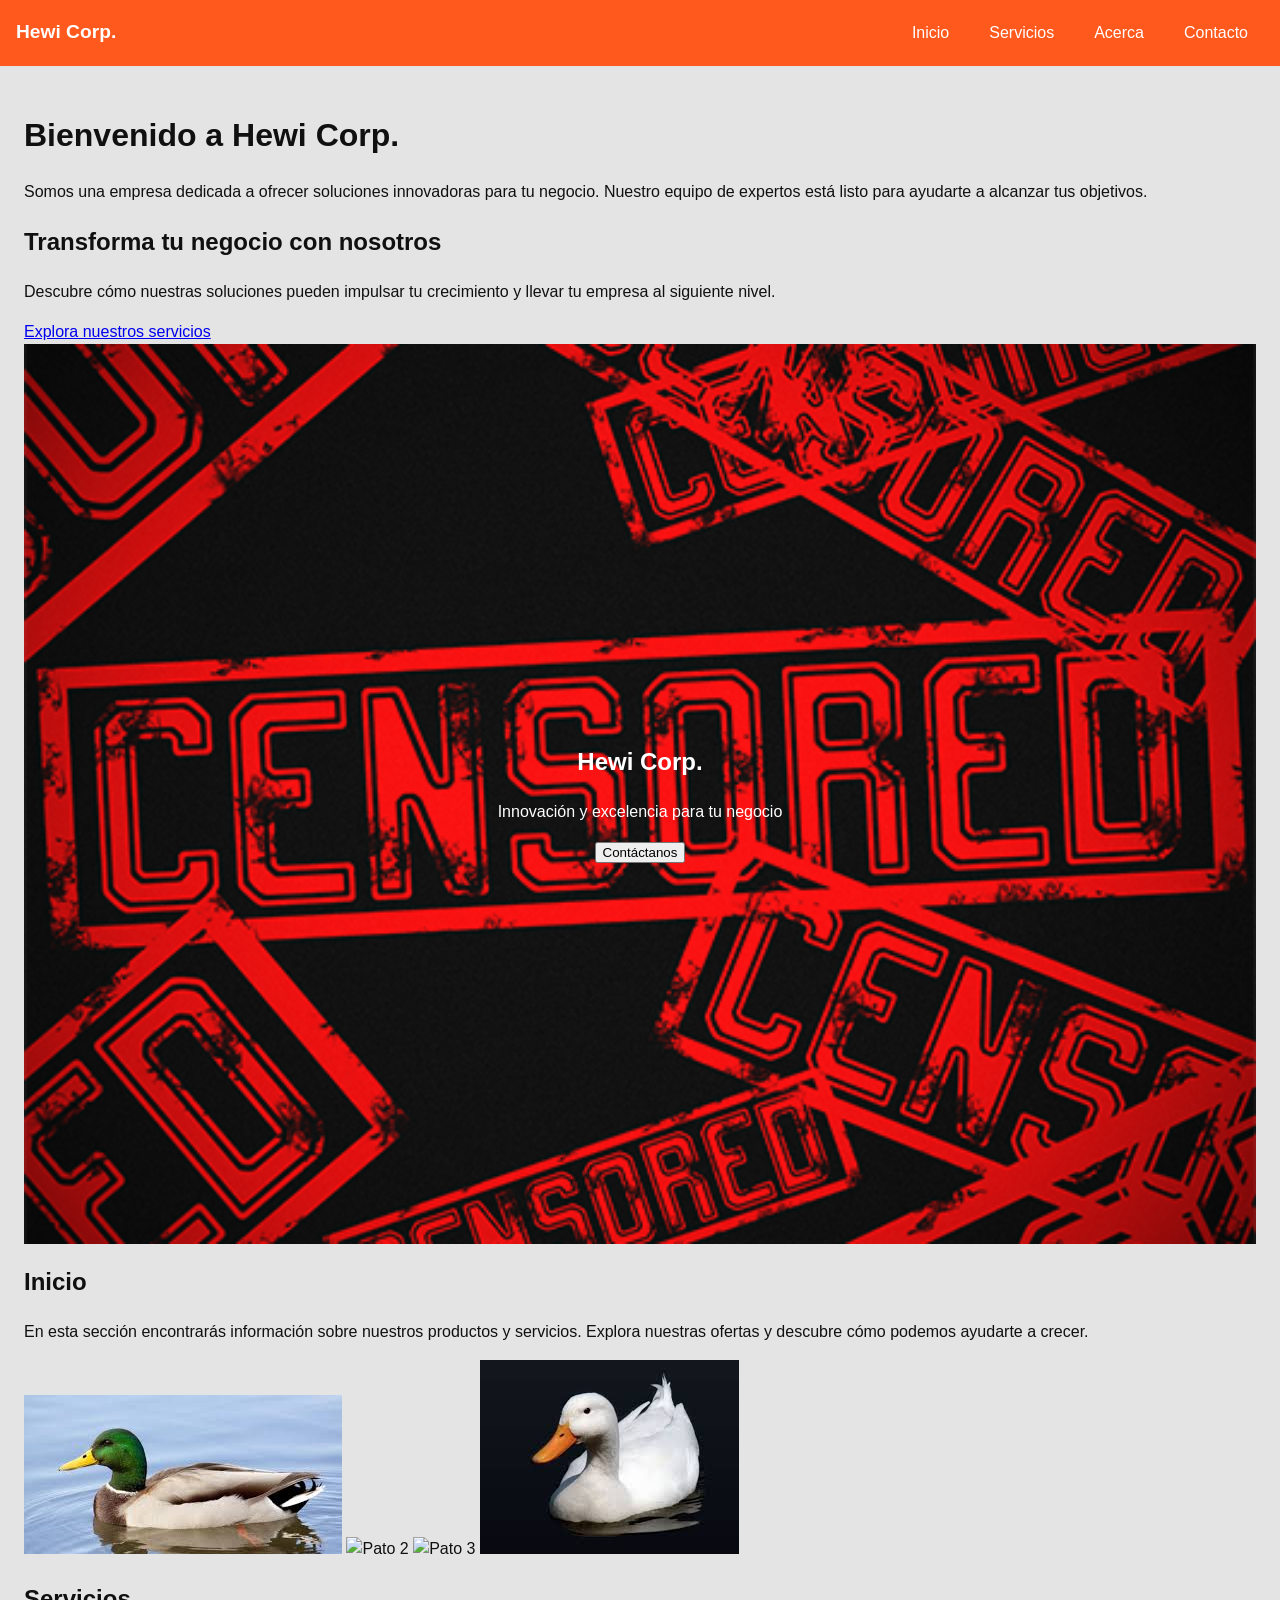
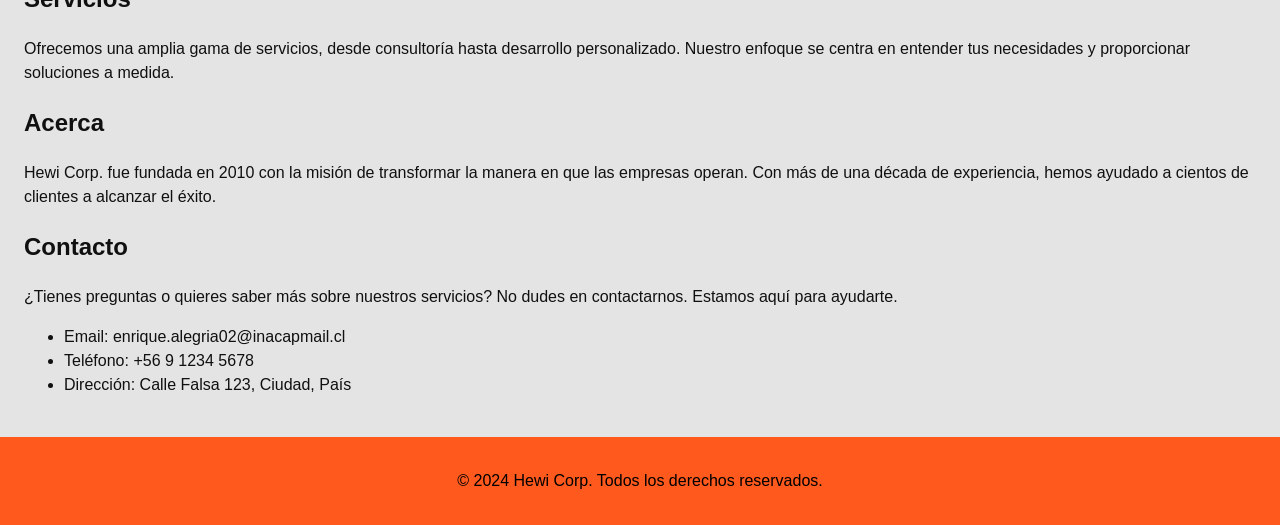
==== index.html @ ab05885b "patos" ====
<!DOCTYPE html>
<html lan = "es">
    <head>
        <meta charset="UTF8">
        <meta name="viewport" content="width=device-width, initial-scale=1.0">
        <title>Landing Page</title>
        <link rel="stylesheet" href="style.css">
        <link rel="script" href="script.js">
    </head>
    <body>
            <header class="site-header">
                <div class = "brand">
                    <a href="#inicio"> Hewi Corp. </a> 
                </div>
                <button class="nav-toggle" aria-label="Abrir menú" aria-expanded="false" aria-controls="main-nav">
                    <span></span>
                    <span></span>
                    <span></span>
                </button>
                <nav class = "main-nav" id = "main-nav">
                    <ul>
                        <li><a href="#inicio"> Inicio </a></li>
                        <li><a href="#servicios"> Servicios </a></li>
                        <li><a href="#acerca"> Acerca </a></li>
                        <li><a href="#contacto"> Contacto </a></li>
                    </ul>
                </nav>
            </header>

            <main>
                <h1>Bienvenido a Hewi Corp.</h1>
                <p>Somos una empresa dedicada a ofrecer soluciones innovadoras para tu negocio. Nuestro equipo de expertos está listo para ayudarte a alcanzar tus objetivos.</p>

                <section id="hero">
                    <h2>Transforma tu negocio con nosotros</h2>
                    <p>Descubre cómo nuestras soluciones pueden impulsar tu crecimiento y llevar tu empresa al siguiente nivel.</p>
                    <a href="#servicios" class="btn">Explora nuestros servicios</a>                </section>

            <div class = "hero-image" style="background-image: url('src/CENSOREDPortrait.webp');">
                <div class="hero-text" alt ="Imagen de fondo">
                    <h2>Hewi Corp.</h2>
                    <p>Innovación y excelencia para tu negocio</p>
                    <button class="btn">Contáctanos</button>
                </div>
            </div>


                <section id="inicio">
                    <h2>Inicio</h2>
                    <p>En esta sección encontrarás información sobre nuestros productos y servicios. Explora nuestras ofertas y descubre cómo podemos ayudarte a crecer.</p>
                </section>

            <div class ="Galeria">
                <img src="src/Galeria/Pato1.jfif" alt="Pato 1">
                <img src="src/Galeria/Pato2.jfif" alt="Pato 2">
                <img src="src/Galeria/Pato3.jfif" alt="Pato 3">
                <img src="src/Galeria/Patocarlo.jfif" alt="Pato 4">
            </div>

                <section id="servicios">
                    <h2>Servicios</h2>
                    <p>Ofrecemos una amplia gama de servicios, desde consultoría hasta desarrollo personalizado. Nuestro enfoque se centra en entender tus necesidades y proporcionar soluciones a medida.</p>
                </section>

                <section id="acerca">
                    <h2>Acerca</h2>
                    <p>Hewi Corp. fue fundada en 2010 con la misión de transformar la manera en que las empresas operan. Con más de una década de experiencia, hemos ayudado a cientos de clientes a alcanzar el éxito.</p>
                </section>

                <section id="contacto">
                    <h2>Contacto</h2>
                    <p>¿Tienes preguntas o quieres saber más sobre nuestros servicios? No dudes en contactarnos. Estamos aquí para ayudarte.</p>
                    <ul>
                        <li>Email: enrique.alegria02@inacapmail.cl
                        </li>
                        <li>Teléfono: +56 9 1234 5678</li>
                        <li>Dirección: Calle Falsa 123, Ciudad, País</li>   
                    </ul>
                </section>
            </main>

            <footer>
                <p>&copy; 2024 Hewi Corp. Todos los derechos reservados.</p>
            </footer>

            <script>
                const navToggle = document.querySelector('.nav-toggle');
                const mainNav = document.getElementById('main-nav');

                navToggle.addEventListener('click', () => {
                    const isExpanded = navToggle.getAttribute('aria-expanded') === 'true';
                    navToggle.setAttribute('aria-expanded', !isExpanded);
                    mainNav.style.display = isExpanded ? 'none' : 'block';
                });
            </script>

        </body>

</html>
---- style.css ----
:root {
    font-family: Arial, Helvetica, sans-serif;
    color: #101010;
    background: #e4e4e4
}

body {
    margin: 0;
    line-height: 1.5;
}

.site-header {
    background: rgb(255, 89, 29);
    color: #333;
    padding: 0.8rem 1rem;
    display: flex;
    align-items: center;
    justify-content: space-between;
    flex-wrap: wrap;
    gap: 0.75rem;
}

.brand {
    font-size: 1.2rem;
    font-weight: 700;
}

.brand a {
    color: #ffffff;
    text-decoration: none;
}

.nav-toggle {
    display: inline-flex;
    flex-direction: column;
    justify-content: center;
    gap: 0.25rem;
    width: 2.5rem;
    height: 2.5rem;
    border: none;
    background: transparent;
    color: #333;
    cursor: pointer;
}

.nav-toggle span {
    display: block;
    width: 100%;
    height: 3px;
    background: #ffffff;
    border-radius: 999px;
}

.main-nav {
    width: 100%;
    display: none;
}

.main-nav.open {
    display: block;
}
.main-nav ul {
    list-style: none;
    padding: 0;
    margin: 0;
    display: flex;
    flex-direction: column;
    gap: 0.5rem;
}

.main-nav a {
    color: #ffffff;
    text-decoration: none;
    padding: 0.5rem 0.75rem;
    display: block;
    border-radius: 0.35rem;
}

.main-nav a:hover,
.main-nav a:focus {
    background: rgba(255, 255, 255, 0.15);
}

main {
    padding: 1.5rem
}

footer {
    background: rgb(255, 89, 29);
    color: #000000;
    text-align: center;
    padding: 1rem;
}

@media (min-width: 768px) {
    .site-header {
        flex-wrap: nowrap;
    }

    .nav-toggle {
        display: none;
    }

    .main-nav {
        display: block;
        width: auto;
    }

    .main-nav ul {
        flex-direction: row;
    }

    .main-nav a {
        padding: 0.5rem 1rem;
    }
}

.hero-image {
    background-image: linear-gradient(rgba(0, 0, 0, 0.5), rgba(0, 0, 0, 0.5)),

}

/* IMAGENES */
.hero-image {
  /* La ruta de tu imagen */
    background-image: linear-gradient(rgba(0, 0, 0, 0.5), rgba(0, 0, 0, 0.5)), url('ruta/tu-imagen.jpg');

    /* Altura completa */
    height: 100vh;

    /* Centrar y escalar la imagen */
    background-position: center;
    background-repeat: no-repeat;
    background-size: cover;
    position: relative;

    /* Flexbox para centrar el contenido */
    display: flex;
    justify-content: center;
    align-items: center;
    color: white;
    text-align: center;
}

.hero-text {
    color: #fff;
    text-align: center;
    padding: 2rem;
}



.galeria {
    display: grid;
    grid-template-columns: repeat(3, 1fr);
    gap: 15px;
    padding: 15px;
}

.galeria img {
    width: 100%
    height 200px;
    object-fit: cover;
    border-radius: 8px;
    transition: transform 0.3s ease;
}

.galeria img:hover {
    transform: scale(1.05);
}
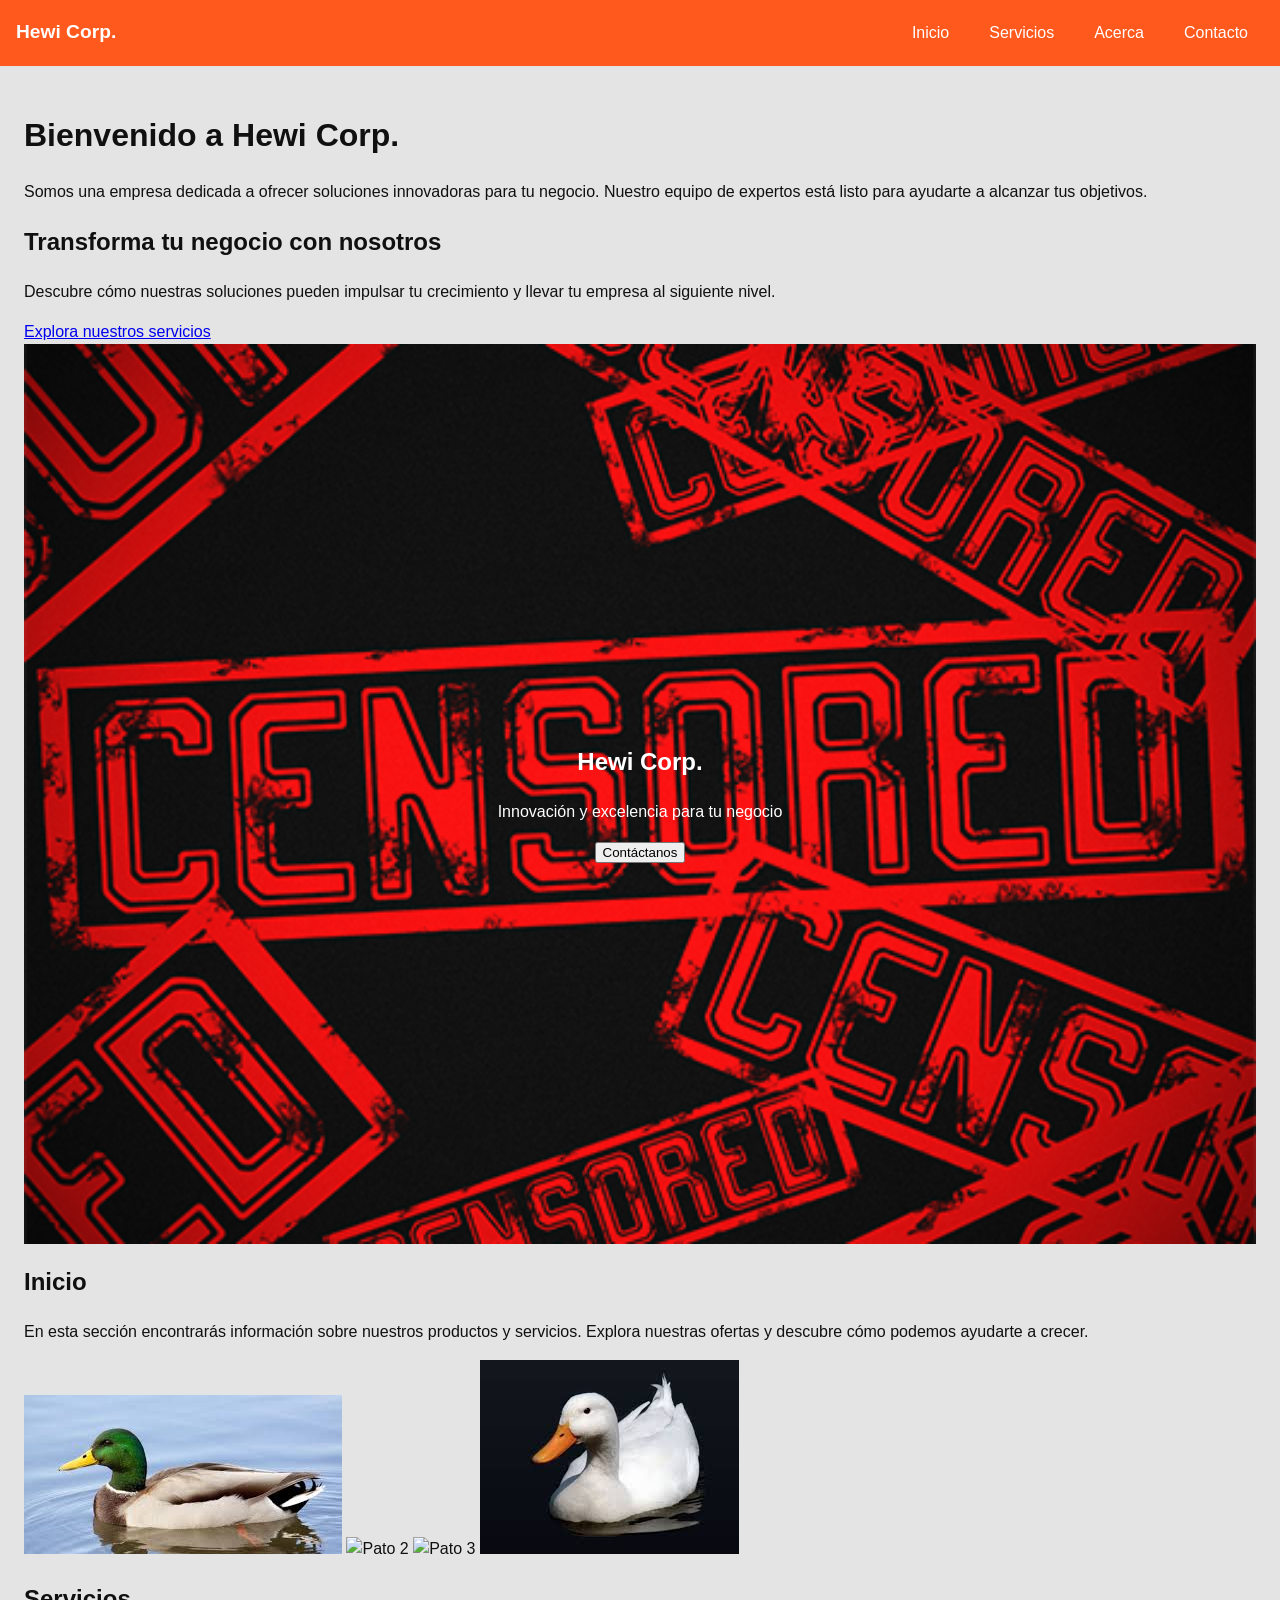
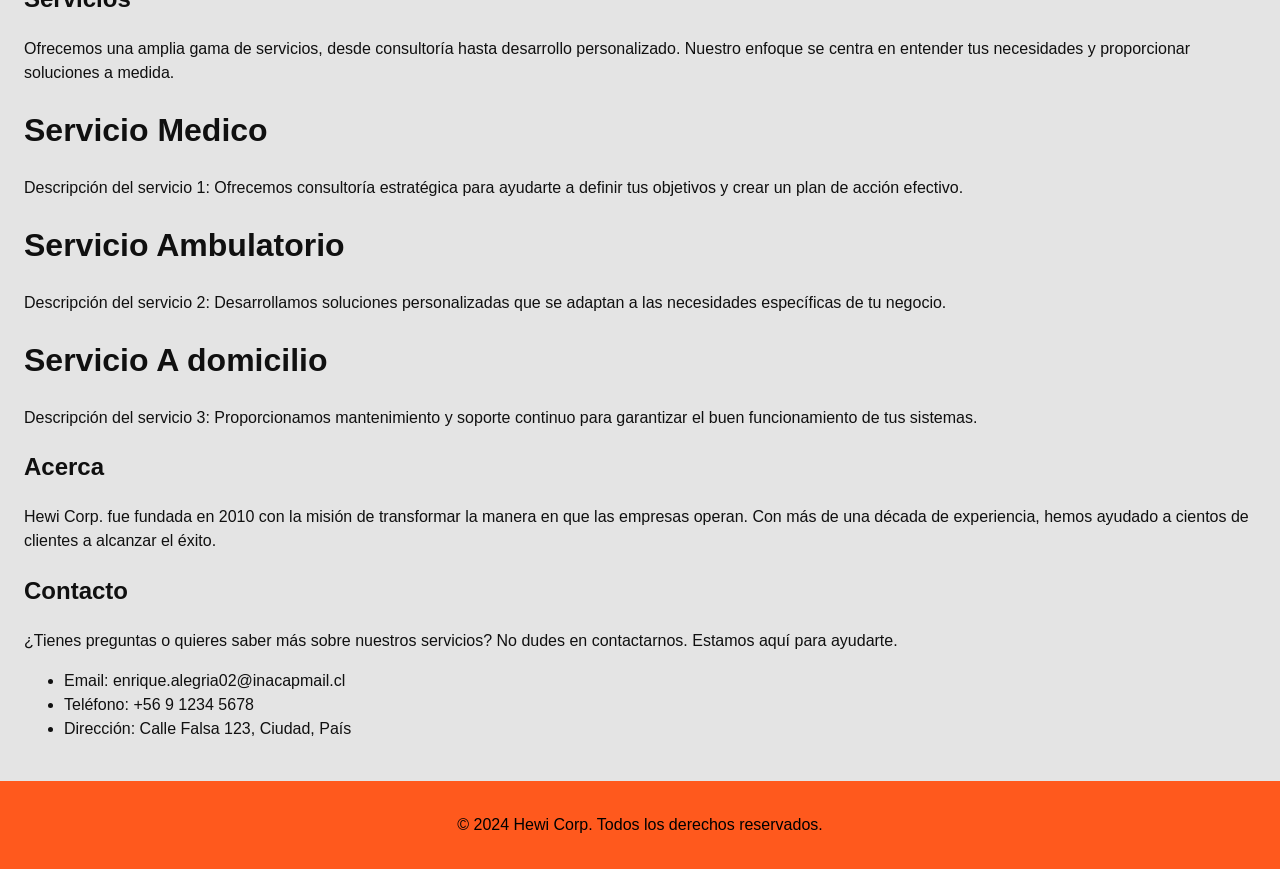
==== commit e04ad269: "update" ====
--- a/index.html
+++ b/index.html
@@ -62,6 +62,15 @@
                     <p>Ofrecemos una amplia gama de servicios, desde consultoría hasta desarrollo personalizado. Nuestro enfoque se centra en entender tus necesidades y proporcionar soluciones a medida.</p>
                 </section>
 
+                <div class = "container">
+                    <h1>Servicio Medico</h1>
+                    <p>Descripción del servicio 1: Ofrecemos consultoría estratégica para ayudarte a definir tus objetivos y crear un plan de acción efectivo.</p>
+                    <h1>Servicio Ambulatorio</h1>
+                    <p>Descripción del servicio 2: Desarrollamos soluciones personalizadas que se adaptan a las necesidades específicas de tu negocio.</p>
+                    <h1>Servicio A domicilio</h1>
+                    <p>Descripción del servicio 3: Proporcionamos mantenimiento y soporte continuo para garantizar el buen funcionamiento de tus sistemas.</p> 
+                </div>
+
                 <section id="acerca">
                     <h2>Acerca</h2>
                     <p>Hewi Corp. fue fundada en 2010 con la misión de transformar la manera en que las empresas operan. Con más de una década de experiencia, hemos ayudado a cientos de clientes a alcanzar el éxito.</p>
--- a/style.css
+++ b/style.css
@@ -7,6 +7,22 @@
 body {
     margin: 0;
     line-height: 1.5;
+}
+
+.grid-container {
+    display: grid;
+    grid-template-columns: auto auto auto;
+    background: #333;
+    padding: 10px;
+}
+
+.container div {
+    background-color: darkslategrey;
+    border: 1px solid black;
+    padding: 10px;
+    align-items: center;
+    justify-content: center;
+    flex-wrap: wrap;
 }
 
 .site-header {
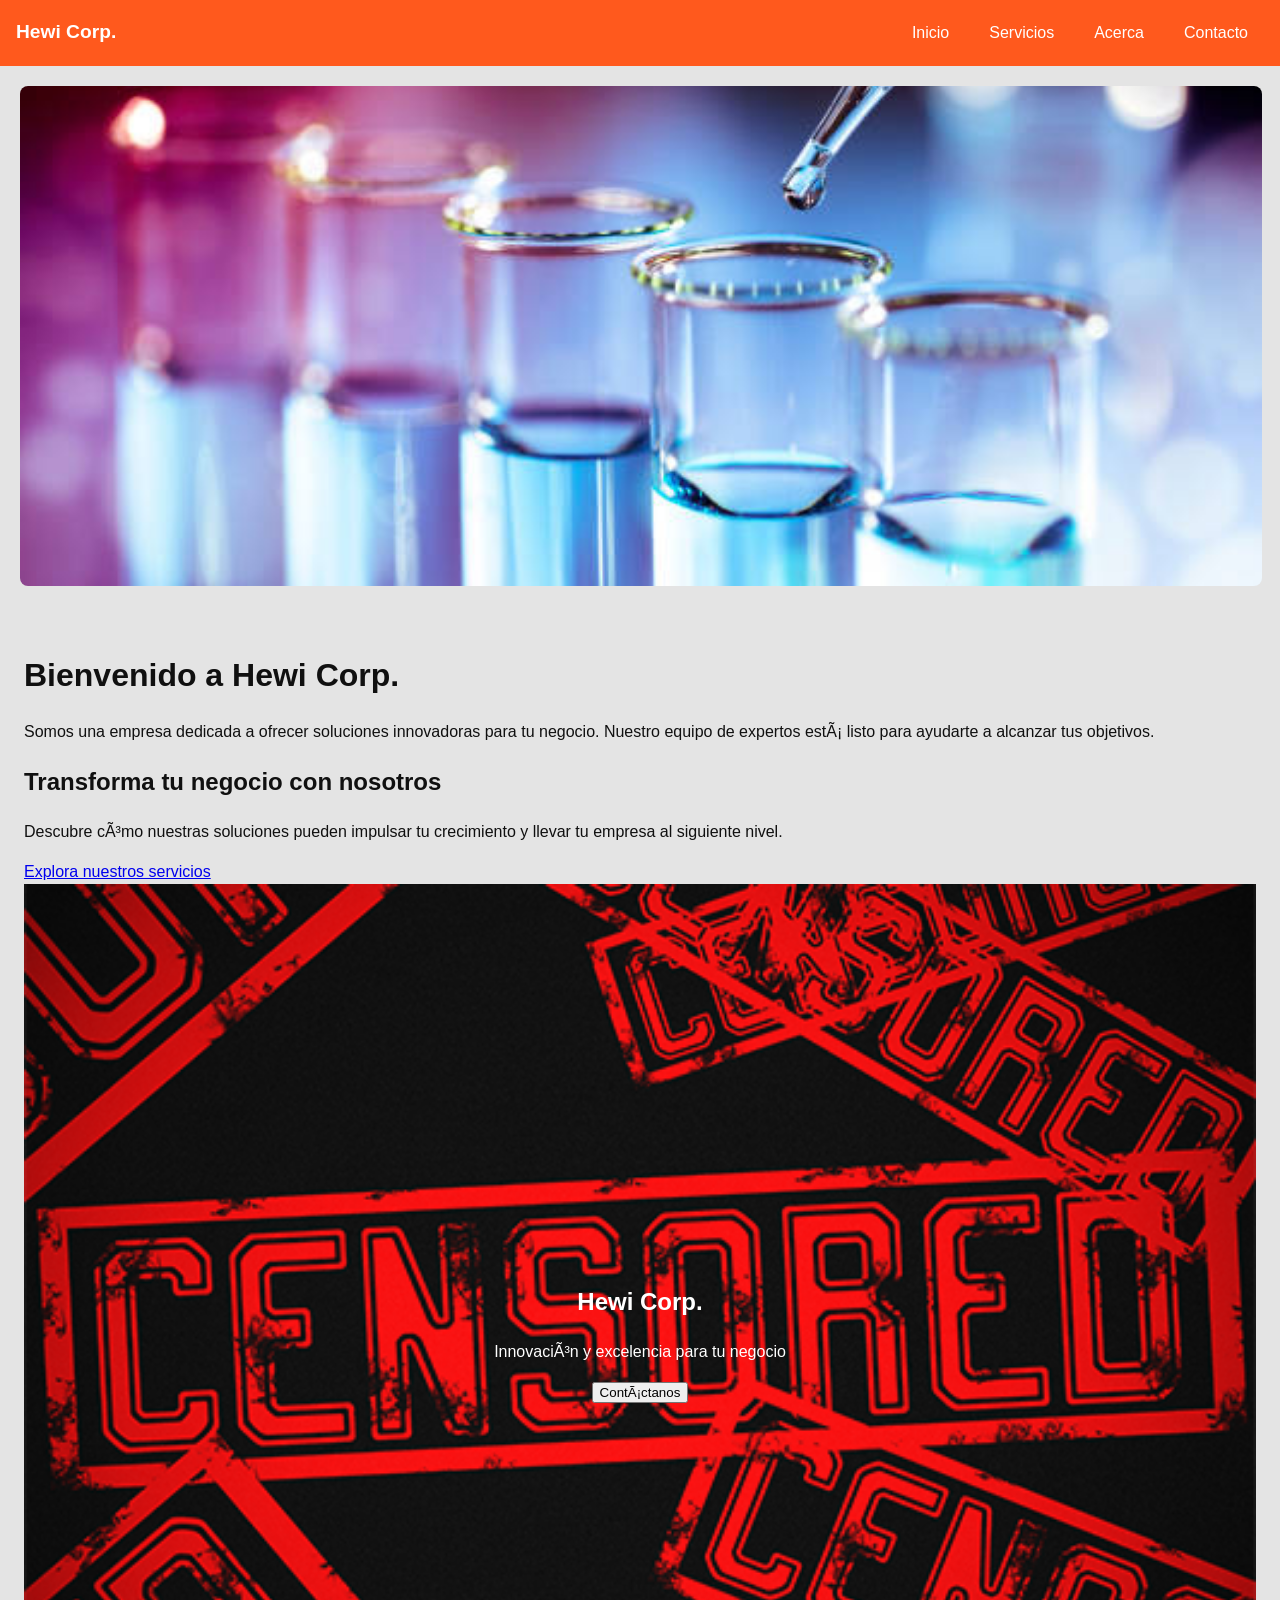
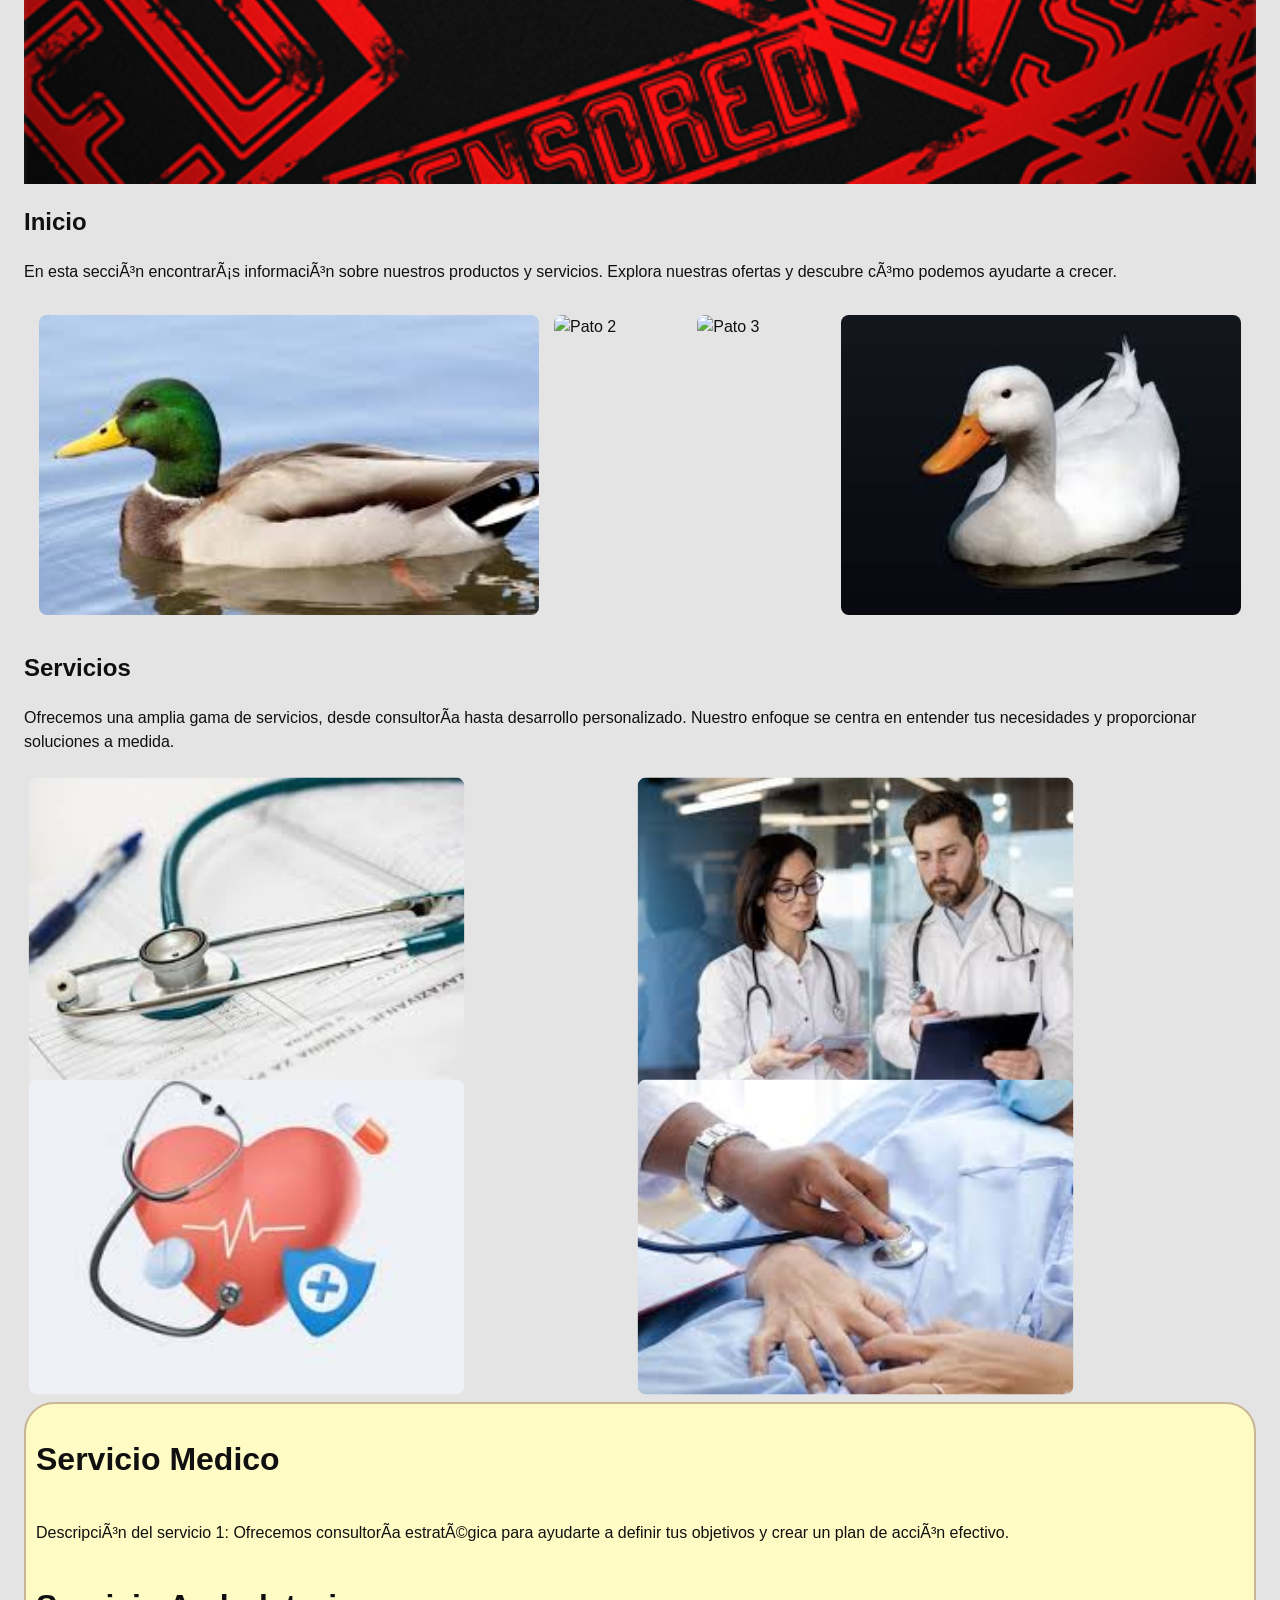
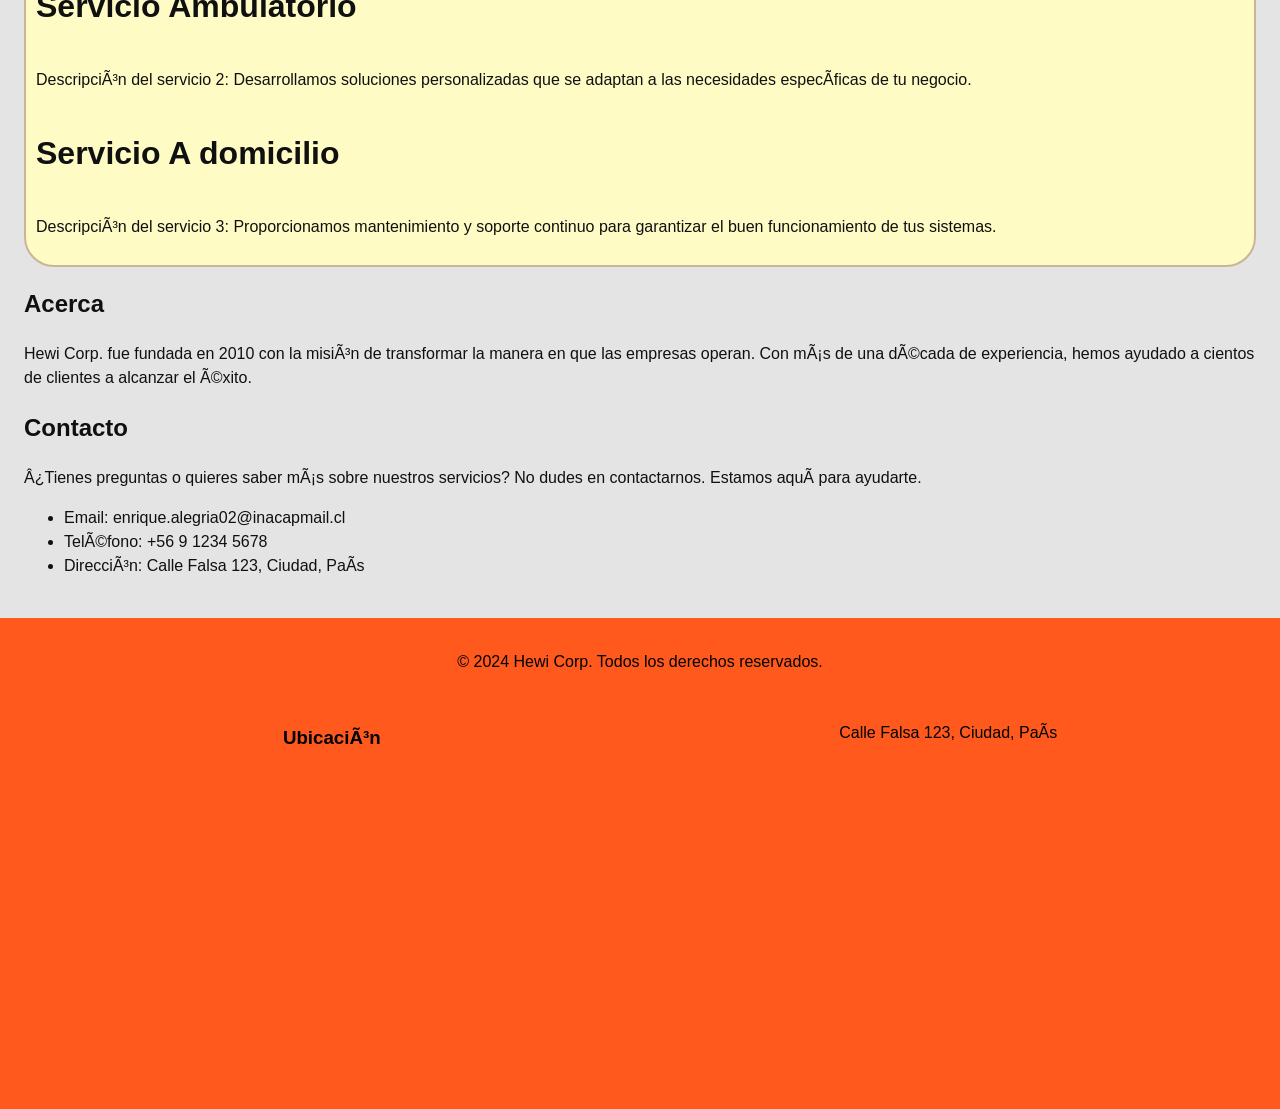
==== commit 351586b3: "aestethicc" ====
--- a/index.html
+++ b/index.html
@@ -1,11 +1,11 @@
 <!DOCTYPE html>
-<html lan = "es">
+<html lang = "es">
     <head>
-        <meta charset="UTF8">
+        <meta charset="UT-8">
         <meta name="viewport" content="width=device-width, initial-scale=1.0">
         <title>Landing Page</title>
         <link rel="stylesheet" href="style.css">
-        <link rel="script" href="script.js">
+        
     </head>
     <body>
             <header class="site-header">
@@ -26,6 +26,10 @@
                     </ul>
                 </nav>
             </header>
+
+            <div class="banner">
+                <img src="src/Lab-assets/istockphoto-1397013091-612x612.jpg" alt="laboratorio">
+            </div>
 
             <main>
                 <h1>Bienvenido a Hewi Corp.</h1>
@@ -50,7 +54,7 @@
                     <p>En esta sección encontrarás información sobre nuestros productos y servicios. Explora nuestras ofertas y descubre cómo podemos ayudarte a crecer.</p>
                 </section>
 
-            <div class ="Galeria">
+            <div class ="galeria">
                 <img src="src/Galeria/Pato1.jfif" alt="Pato 1">
                 <img src="src/Galeria/Pato2.jfif" alt="Pato 2">
                 <img src="src/Galeria/Pato3.jfif" alt="Pato 3">
@@ -62,9 +66,17 @@
                     <p>Ofrecemos una amplia gama de servicios, desde consultoría hasta desarrollo personalizado. Nuestro enfoque se centra en entender tus necesidades y proporcionar soluciones a medida.</p>
                 </section>
 
-                <div class = "container">
+            <div class ="galeria-grid">
+                <img src="src/Medicina-assets/descarga (1).jfif" alt="Servicio 1">
+                <img src="src/Medicina-assets/descarga (2).jfif" alt="Servicio 2">
+                <img src="src/Medicina-assets/descarga (3).jfif" alt="Servicio 3">
+                <img src="src/Medicina-assets/descarga.jfif" alt="Servicio 4">
+            </div>
+
+                <div class = "grid-container">
                     <h1>Servicio Medico</h1>
                     <p>Descripción del servicio 1: Ofrecemos consultoría estratégica para ayudarte a definir tus objetivos y crear un plan de acción efectivo.</p>
+                    
                     <h1>Servicio Ambulatorio</h1>
                     <p>Descripción del servicio 2: Desarrollamos soluciones personalizadas que se adaptan a las necesidades específicas de tu negocio.</p>
                     <h1>Servicio A domicilio</h1>
@@ -90,6 +102,11 @@
 
             <footer>
                 <p>&copy; 2024 Hewi Corp. Todos los derechos reservados.</p>
+                <div class="location" >
+                    <h3>Ubicación</h3>
+                    <p>Calle Falsa 123, Ciudad, País</p>
+                </div>
+                <iframe src="https://www.google.com/maps/embed?pb=!1m18!1m12!1m3!1d805.1742582379635!2d-70.51684487271912!3d-33.44761211233083!2m3!1f0!2f0!3f0!3m2!1i1024!2i768!4f13.1!3m3!1m2!1s0x9662cde7a14d679d%3A0xbda2d39fa4c39c5f!2sCarpay%2C%20La%20Reina%2C%20Regi%C3%B3n%20Metropolitana!5e1!3m2!1sen!2scl!4v1777428447497!5m2!1sen!2scl" width="400" height="300" style="border:0;" allowfullscreen="" loading="lazy" referrerpolicy="no-referrer-when-downgrade"></iframe>
             </footer>
 
             <script>
--- a/style.css
+++ b/style.css
@@ -11,14 +11,17 @@
 
 .grid-container {
     display: grid;
-    grid-template-columns: auto auto auto;
-    background: #333;
+    grid-template-columns: repeat(1, 1fr);
+    background-color: #fffbc5;
     padding: 10px;
-}
-
+    border-radius: 30px;
+    border: 15px solid #c8b696;
+    border-width: 2px;
+}
+/* Esta cosa es para el banner */
 .container div {
+    margin: 0;
     background-color: darkslategrey;
-    border: 1px solid black;
     padding: 10px;
     align-items: center;
     justify-content: center;
@@ -131,12 +134,11 @@
     }
 }
 
-.hero-image {
-    background-image: linear-gradient(rgba(0, 0, 0, 0.5), rgba(0, 0, 0, 0.5)),
-
-}
-
 /* IMAGENES */
+img {
+    width: 100%;
+}
+
 .hero-image {
   /* La ruta de tu imagen */
     background-image: linear-gradient(rgba(0, 0, 0, 0.5), rgba(0, 0, 0, 0.5)), url('ruta/tu-imagen.jpg');
@@ -167,20 +169,83 @@
 
 
 .galeria {
-    display: grid;
+    display: flex;
     grid-template-columns: repeat(3, 1fr);
     gap: 15px;
     padding: 15px;
 }
 
 .galeria img {
-    width: 100%
-    height 200px;
-    object-fit: cover;
-    border-radius: 8px;
-    transition: transform 0.3s ease;
+    width: 500px;
+    height: 300px;
+    object-fit: cover;
+    border-radius: 8px;
+    transition: transform 0.3s ease;
+    object-fit: cover;
 }
 
 .galeria img:hover {
     transform: scale(1.05);
+}
+
+.galeria-grid {
+    display: grid;
+    grid-template-columns: auto auto;
+    grid-template-rows: repeat(0.5, 1fr);
+    gap: 15px;
+    padding: 15px;
+    row-gap: 2px;
+    align-content: center;
+}
+
+.galeria-grid img {
+    width: 415px;
+    height: 300px;
+    object-fit: cover;
+    border-radius: 8px;
+    transition: transform 0.3s ease;
+}
+
+.galeria-grid img {
+        transform: scale(1.05);
+}
+
+.galeria-hero {
+    display: flex;
+    grid-template-columns: repeat(2, 1fr);
+    gap: 15px;
+    padding: 15px;
+}
+
+.banner {
+    width: 100%;
+    height: 500px;
+    object-fit: cover;
+    border-radius: 8px;
+    padding: 20px 20px 20px 20px;
+    transition: transform 0.3s ease;
+}
+
+.banner img {
+    width: 97%;
+    height: 100%;
+    object-fit: cover;
+    border-radius: 8px;
+    transition: transform 0.3s ease;
+}
+
+.location {
+    display: grid;
+    grid-template-columns: repeat(2, 1fr);
+    gap: 15px;
+    padding: 15px;
+}
+
+.location iframe {
+    width: 100%;
+    height: 300px;
+    border: 0;
+    border-radius: 8px;
+    transition: transform 0.3s ease;
+    object-fit: cover;  
 }
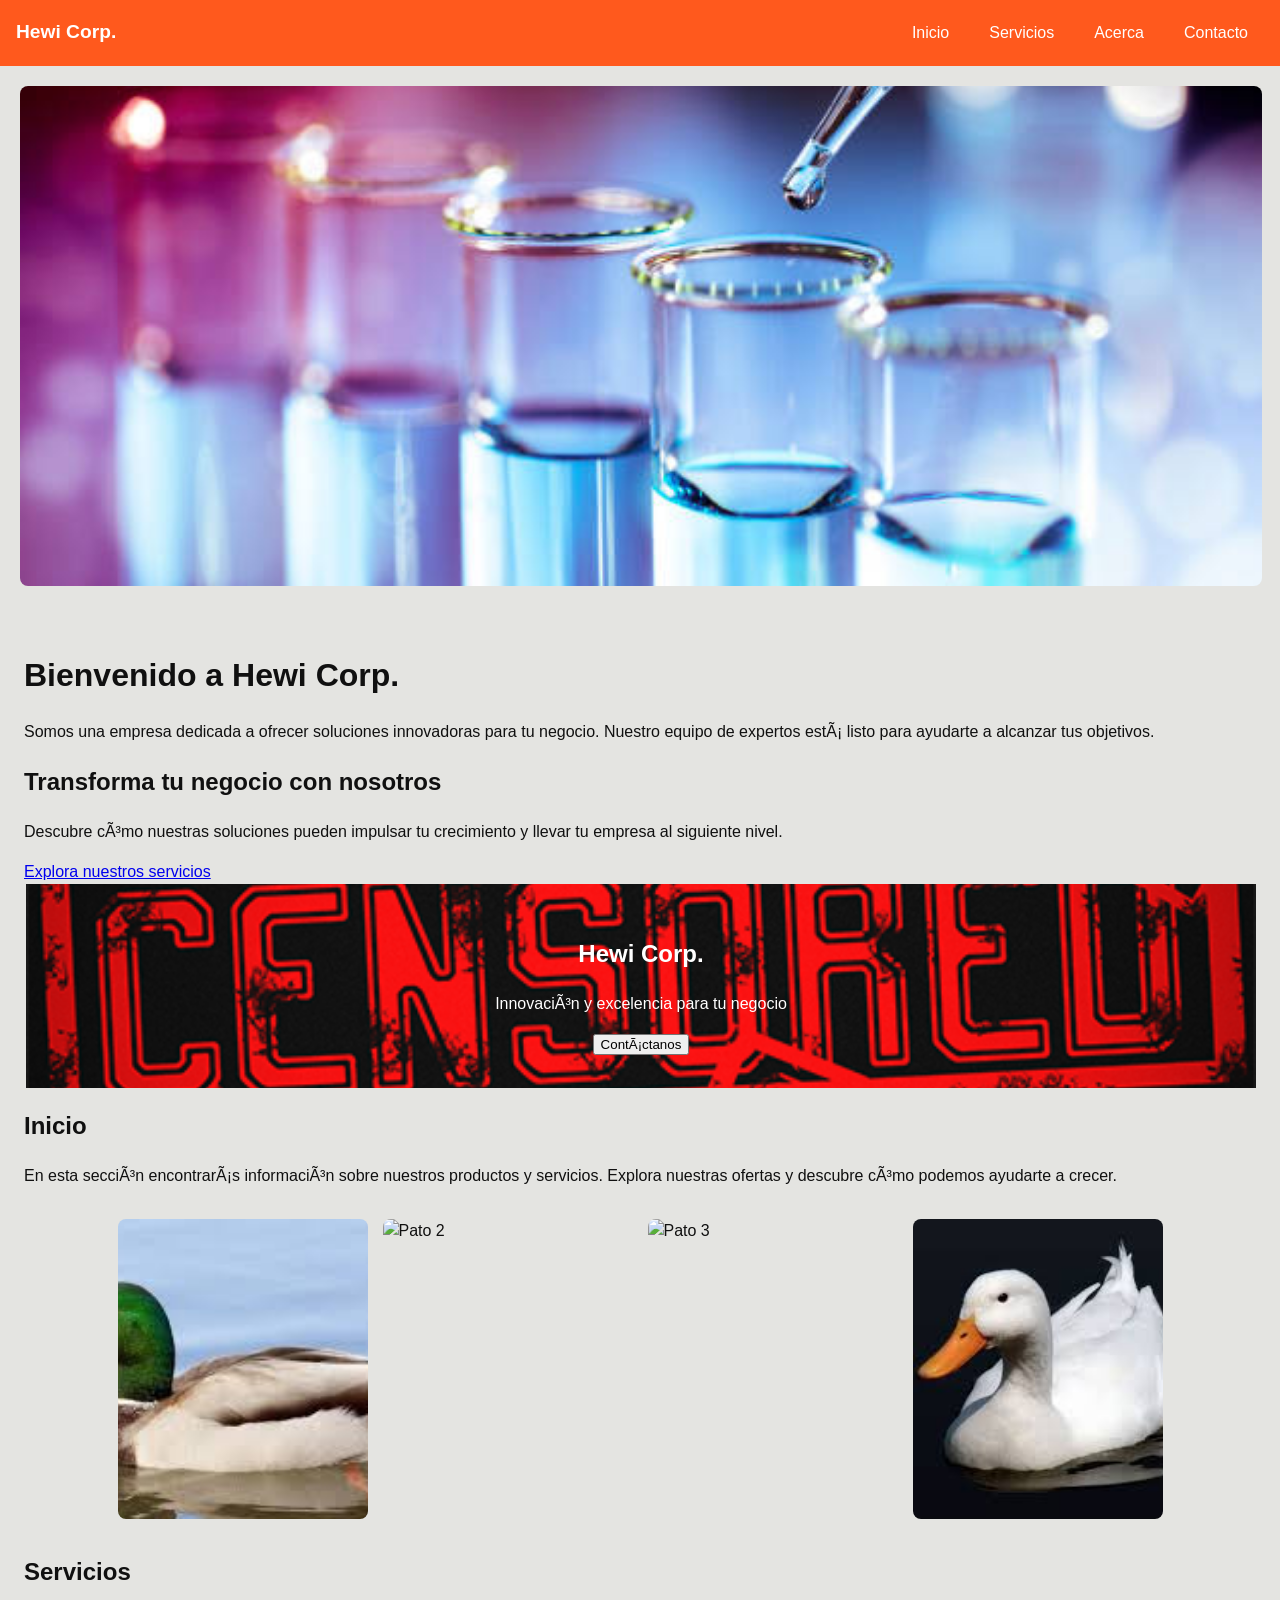
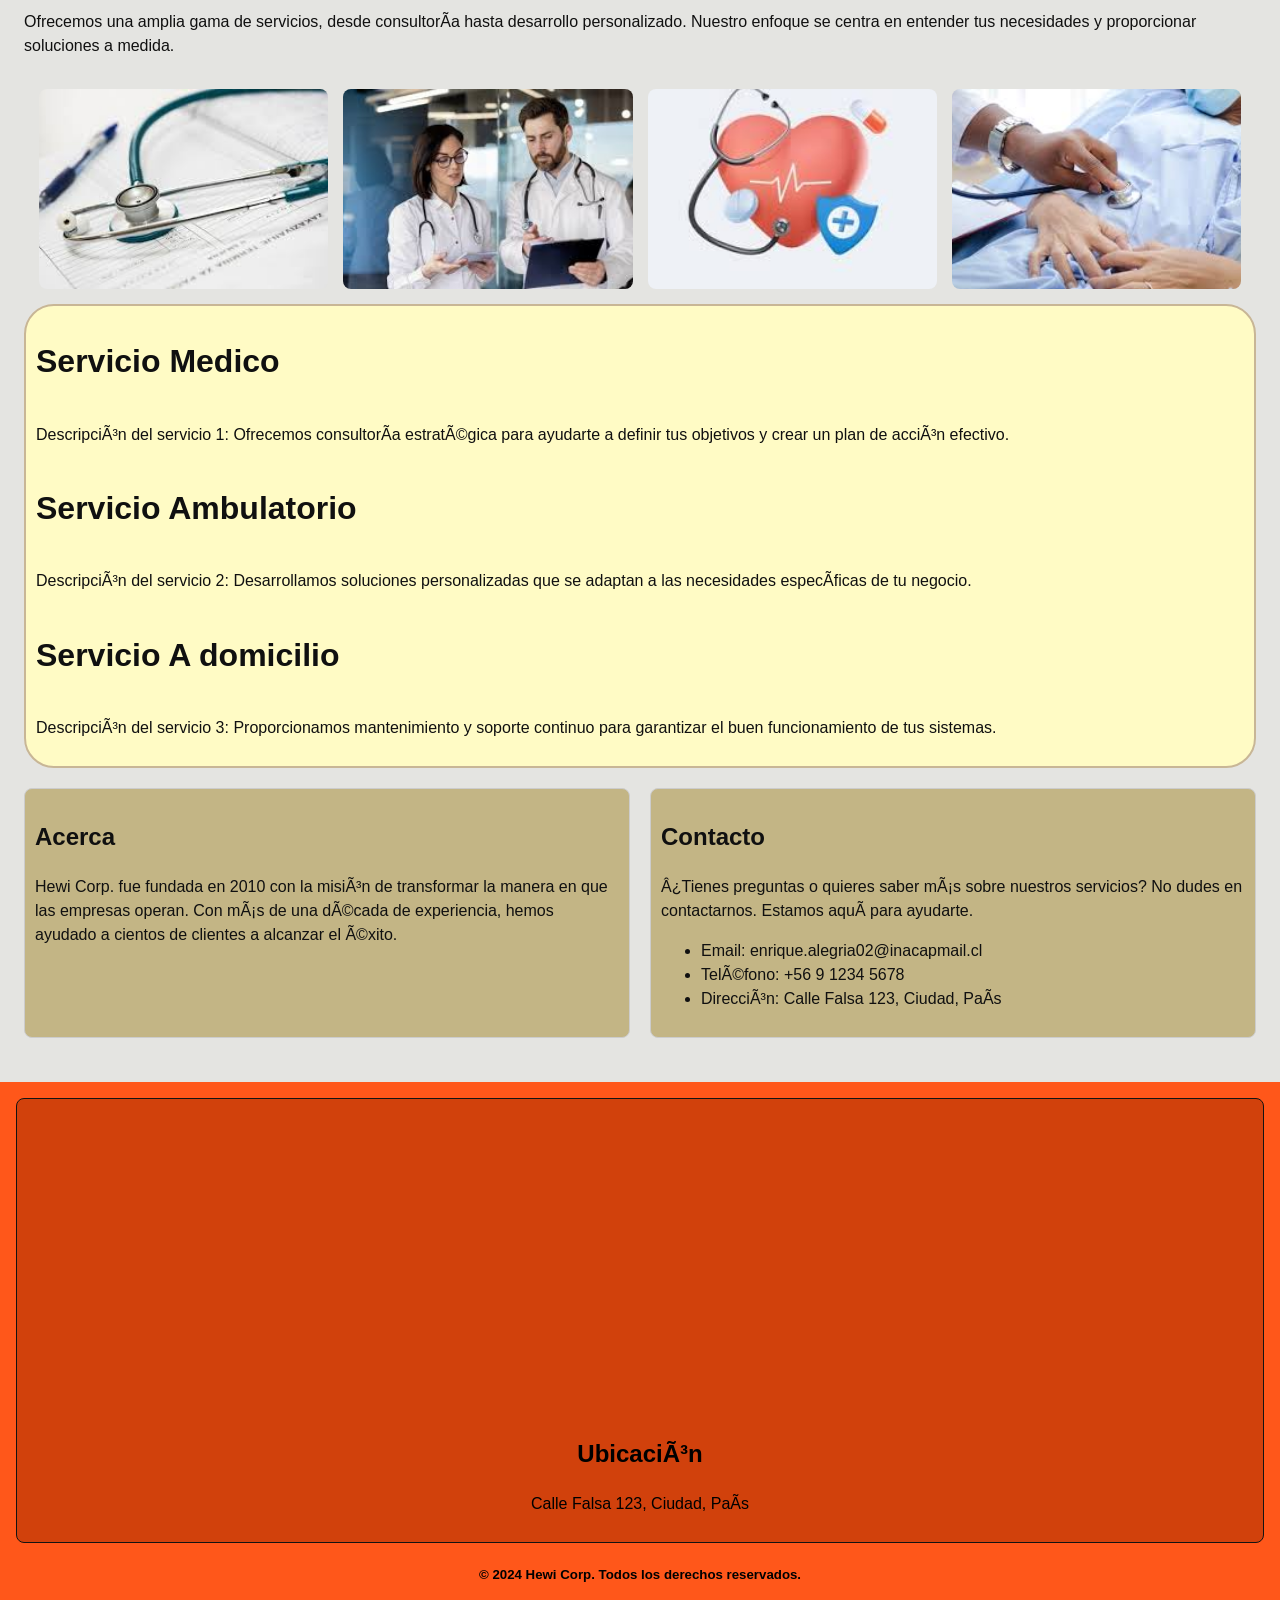
==== commit 16996920: "beta_1" ====
--- a/index.html
+++ b/index.html
@@ -31,6 +31,16 @@
                 <img src="src/Lab-assets/istockphoto-1397013091-612x612.jpg" alt="laboratorio">
             </div>
 
+    <div id="formulario-contacto" class="formulario oculto">
+        <span class="cerrar" id="cerrar-formulario">&times;</span>
+        <h2>Contáctanos</h2>
+        <form>
+            <input type="text" placeholder="Tu nombre" required>
+            <input type="email" placeholder="Tu correo" required>
+            <input placeholder="Tu mensaje" required>
+            <button type="submit">Enviar</button>
+        </form>
+    </div>
             <main>
                 <h1>Bienvenido a Hewi Corp.</h1>
                 <p>Somos una empresa dedicada a ofrecer soluciones innovadoras para tu negocio. Nuestro equipo de expertos está listo para ayudarte a alcanzar tus objetivos.</p>
@@ -44,10 +54,10 @@
                 <div class="hero-text" alt ="Imagen de fondo">
                     <h2>Hewi Corp.</h2>
                     <p>Innovación y excelencia para tu negocio</p>
-                    <button class="btn">Contáctanos</button>
+
+                <button class="btn" id="abrir-formulario">Contáctanos</button>
                 </div>
             </div>
-
 
                 <section id="inicio">
                     <h2>Inicio</h2>
@@ -83,30 +93,38 @@
                     <p>Descripción del servicio 3: Proporcionamos mantenimiento y soporte continuo para garantizar el buen funcionamiento de tus sistemas.</p> 
                 </div>
 
-                <section id="acerca">
-                    <h2>Acerca</h2>
-                    <p>Hewi Corp. fue fundada en 2010 con la misión de transformar la manera en que las empresas operan. Con más de una década de experiencia, hemos ayudado a cientos de clientes a alcanzar el éxito.</p>
-                </section>
+                <div class="grid-descriptor">
+                    <div class="grid-descriptor-item">
+                        <section id="acerca">
+                            <h2>Acerca</h2>
+                            <p>Hewi Corp. fue fundada en 2010 con la misión de transformar la manera en que las empresas operan. Con más de una década de experiencia, hemos ayudado a cientos de clientes a alcanzar el éxito.</p>
+                        </section>
+                    </div>
+                    <div class="grid-descriptor-item"> 
+                        <section id="contacto">
+                            <h2>Contacto</h2>
+                            <p>¿Tienes preguntas o quieres saber más sobre nuestros servicios? No dudes en contactarnos. Estamos aquí para ayudarte.</p>
+                            <ul>
+                                <li>Email: enrique.alegria02@inacapmail.cl
+                                </li>
+                                <li>Teléfono: +56 9 1234 5678</li>
+                                <li>Dirección: Calle Falsa 123, Ciudad, País</li>   
+                            </ul>
+                        </section>
+                    </div>                        
+                </div>
 
-                <section id="contacto">
-                    <h2>Contacto</h2>
-                    <p>¿Tienes preguntas o quieres saber más sobre nuestros servicios? No dudes en contactarnos. Estamos aquí para ayudarte.</p>
-                    <ul>
-                        <li>Email: enrique.alegria02@inacapmail.cl
-                        </li>
-                        <li>Teléfono: +56 9 1234 5678</li>
-                        <li>Dirección: Calle Falsa 123, Ciudad, País</li>   
-                    </ul>
-                </section>
             </main>
 
             <footer>
-                <p>&copy; 2024 Hewi Corp. Todos los derechos reservados.</p>
-                <div class="location" >
-                    <h3>Ubicación</h3>
-                    <p>Calle Falsa 123, Ciudad, País</p>
+                <div class="foot-grid" >
+                    <div class="footer-grid_item">
+                        <iframe src="https://www.google.com/maps/embed?pb=!1m18!1m12!1m3!1d805.1742582379635!2d-70.51684487271912!3d-33.44761211233083!2m3!1f0!2f0!3f0!3m2!1i1024!2i768!4f13.1!3m3!1m2!1s0x9662cde7a14d679d%3A0xbda2d39fa4c39c5f!2sCarpay%2C%20La%20Reina%2C%20Regi%C3%B3n%20Metropolitana!5e1!3m2!1sen!2scl!4v1777428447497!5m2!1sen!2scl" width="400" height="300" style="border:0;" allowfullscreen="" loading="lazy" referrerpolicy="no-referrer-when-downgrade"></iframe>
+                        <h2>Ubicación</h2>
+                        <p>Calle Falsa 123, Ciudad, País</p>
+                    </div>
                 </div>
-                <iframe src="https://www.google.com/maps/embed?pb=!1m18!1m12!1m3!1d805.1742582379635!2d-70.51684487271912!3d-33.44761211233083!2m3!1f0!2f0!3f0!3m2!1i1024!2i768!4f13.1!3m3!1m2!1s0x9662cde7a14d679d%3A0xbda2d39fa4c39c5f!2sCarpay%2C%20La%20Reina%2C%20Regi%C3%B3n%20Metropolitana!5e1!3m2!1sen!2scl!4v1777428447497!5m2!1sen!2scl" width="400" height="300" style="border:0;" allowfullscreen="" loading="lazy" referrerpolicy="no-referrer-when-downgrade"></iframe>
+                <h5>&copy; 2024 Hewi Corp. Todos los derechos reservados.</h5>
             </footer>
 
             <script>
@@ -120,6 +138,22 @@
                 });
             </script>
 
+            <script>
+            const btnAbrir = document.getElementById('abrir-formulario');
+            const formulario = document.getElementById('formulario-contacto');
+            const btnCerrar = document.getElementById('cerrar-formulario');
+
+            btnAbrir.addEventListener('click', () => {
+                formulario.classList.toggle('oculto');
+            });
+            btnAbrir.addEventListener('click', () => {
+                formulario.classList.remove('oculto');
+            });
+
+            btnCerrar.addEventListener('click', () => {
+                formulario.classList.add('oculto');
+            });
+            </script>
         </body>
 
 </html>
--- a/style.css
+++ b/style.css
@@ -1,7 +1,7 @@
 :root {
     font-family: Arial, Helvetica, sans-serif;
     color: #101010;
-    background: #e4e4e4
+    background: #e4e4e1;
 }
 
 body {
@@ -144,7 +144,7 @@
     background-image: linear-gradient(rgba(0, 0, 0, 0.5), rgba(0, 0, 0, 0.5)), url('ruta/tu-imagen.jpg');
 
     /* Altura completa */
-    height: 100vh;
+    height: 50%;
 
     /* Centrar y escalar la imagen */
     background-position: center;
@@ -158,6 +158,7 @@
     align-items: center;
     color: white;
     text-align: center;
+    margin-left: 2px;
 }
 
 .hero-text {
@@ -170,18 +171,18 @@
 
 .galeria {
     display: flex;
-    grid-template-columns: repeat(3, 1fr);
+    justify-content: center;
+    flex-wrap: wrap;
     gap: 15px;
     padding: 15px;
+    margin: 0 auto;
 }
 
 .galeria img {
-    width: 500px;
+    width: 250px;
     height: 300px;
     object-fit: cover;
     border-radius: 8px;
-    transition: transform 0.3s ease;
-    object-fit: cover;
 }
 
 .galeria img:hover {
@@ -190,25 +191,21 @@
 
 .galeria-grid {
     display: grid;
-    grid-template-columns: auto auto;
-    grid-template-rows: repeat(0.5, 1fr);
+    grid-template-columns: repeat(auto-fit, minmax(250px, 1fr));
     gap: 15px;
     padding: 15px;
-    row-gap: 2px;
-    align-content: center;
+    justify-items: center;
 }
 
 .galeria-grid img {
-    width: 415px;
-    height: 300px;
+    width: 100%;
+    max-width: 300px;
+    height: 200px;
     object-fit: cover;
     border-radius: 8px;
-    transition: transform 0.3s ease;
-}
-
-.galeria-grid img {
-        transform: scale(1.05);
-}
+}
+
+
 
 .galeria-hero {
     display: flex;
@@ -248,4 +245,93 @@
     border-radius: 8px;
     transition: transform 0.3s ease;
     object-fit: cover;  
+}
+
+.grid-descriptor {
+    display: grid;
+    grid-template-columns: 1fr 1fr;
+    gap: 20px;
+}
+
+.grid-descriptor-item {
+    background: #c3b585;
+    padding: 10px;
+    border: 1px solid #ccc;
+    border-radius: 8px;
+    margin-top: 20px;
+}
+
+/* Footer :) */
+footer {
+    background: rgb(255, 87, 26);
+    color: #000000;
+    text-align: center;
+    padding: 1rem;
+    margin-top: 20px;
+}
+
+.footer-grid {
+    display: grid;
+    grid-template-columns: repeat(2, 1fr);
+    gap: 20px;
+    padding: 20px;
+}
+
+.footer-grid_item {
+    background: rgb(209, 65, 12);
+    padding: 10px;
+    border: 1.5px solid rgb(19, 19, 18);
+    border-radius: 8px;
+    margin: auto;
+}
+
+/* Estilo del botón principal */
+#openFormBtn {
+    padding: 10px 20px;
+    font-size: 16px;
+    cursor: pointer;
+}
+
+/* Fondo Modal (Oculto por defecto) */
+.modal {
+    display: none; /* OCULTO */
+    position: fixed;
+    z-index: 1;
+    left: 0;
+    top: 0;
+    width: 100%;
+    height: 100%;
+    background-color: rgba(0,0,0,0.5); /* Fondo oscuro transparente */
+}
+
+.formulario {
+    position: fixed;
+    top: 50%;
+    left: 50%;
+    transform: translate(-50%, -50%);
+    background: white;
+    padding: 20px;
+    border-radius: 10px;
+    width: 300px;
+    z-index: 1000;
+}
+
+.oculto {
+    display: none;
+}
+
+.formulario input,
+.formulario textarea {
+    width: 100%;
+    margin-bottom: 10px;
+    padding: 8px;
+}
+
+.cerrar {
+    position: absolute;
+    top: 10px;
+    right: 15px;
+    font-size: 24px;
+    cursor: pointer;
+    font-weight: bold;
 }
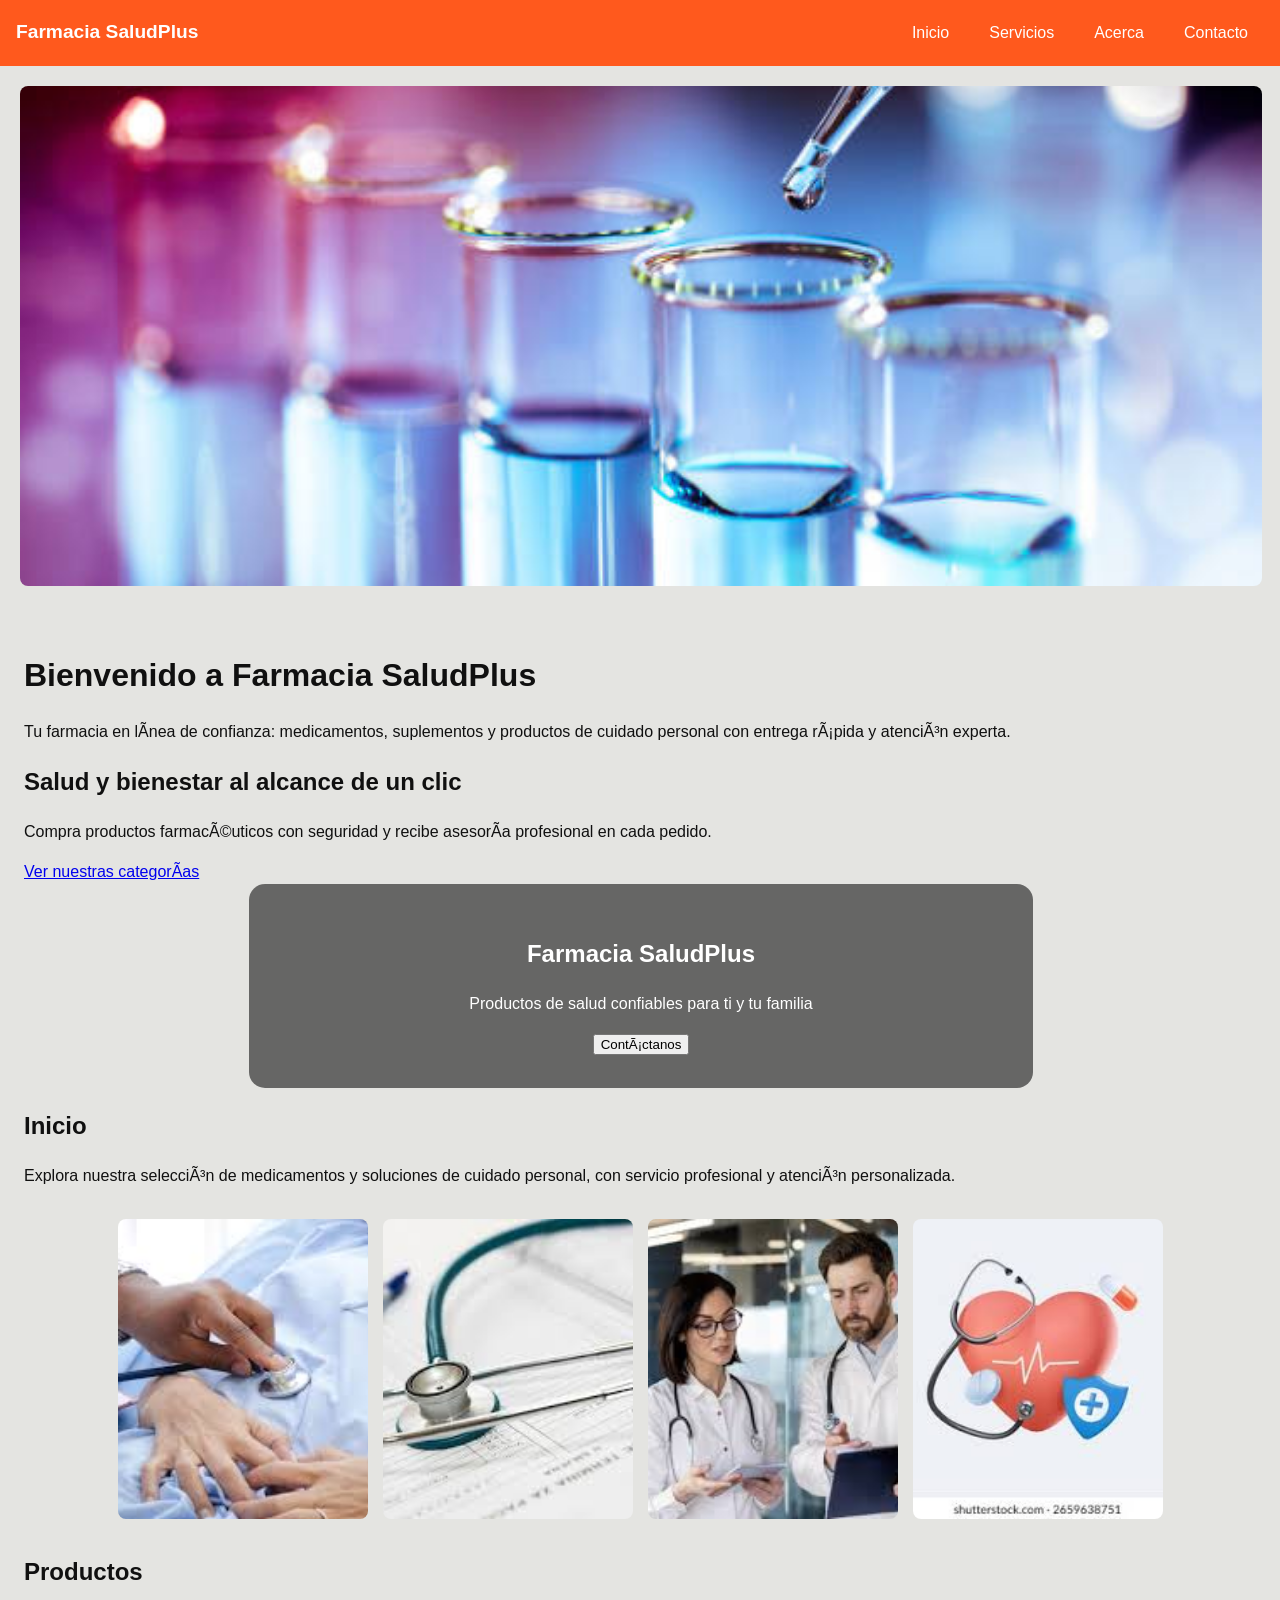
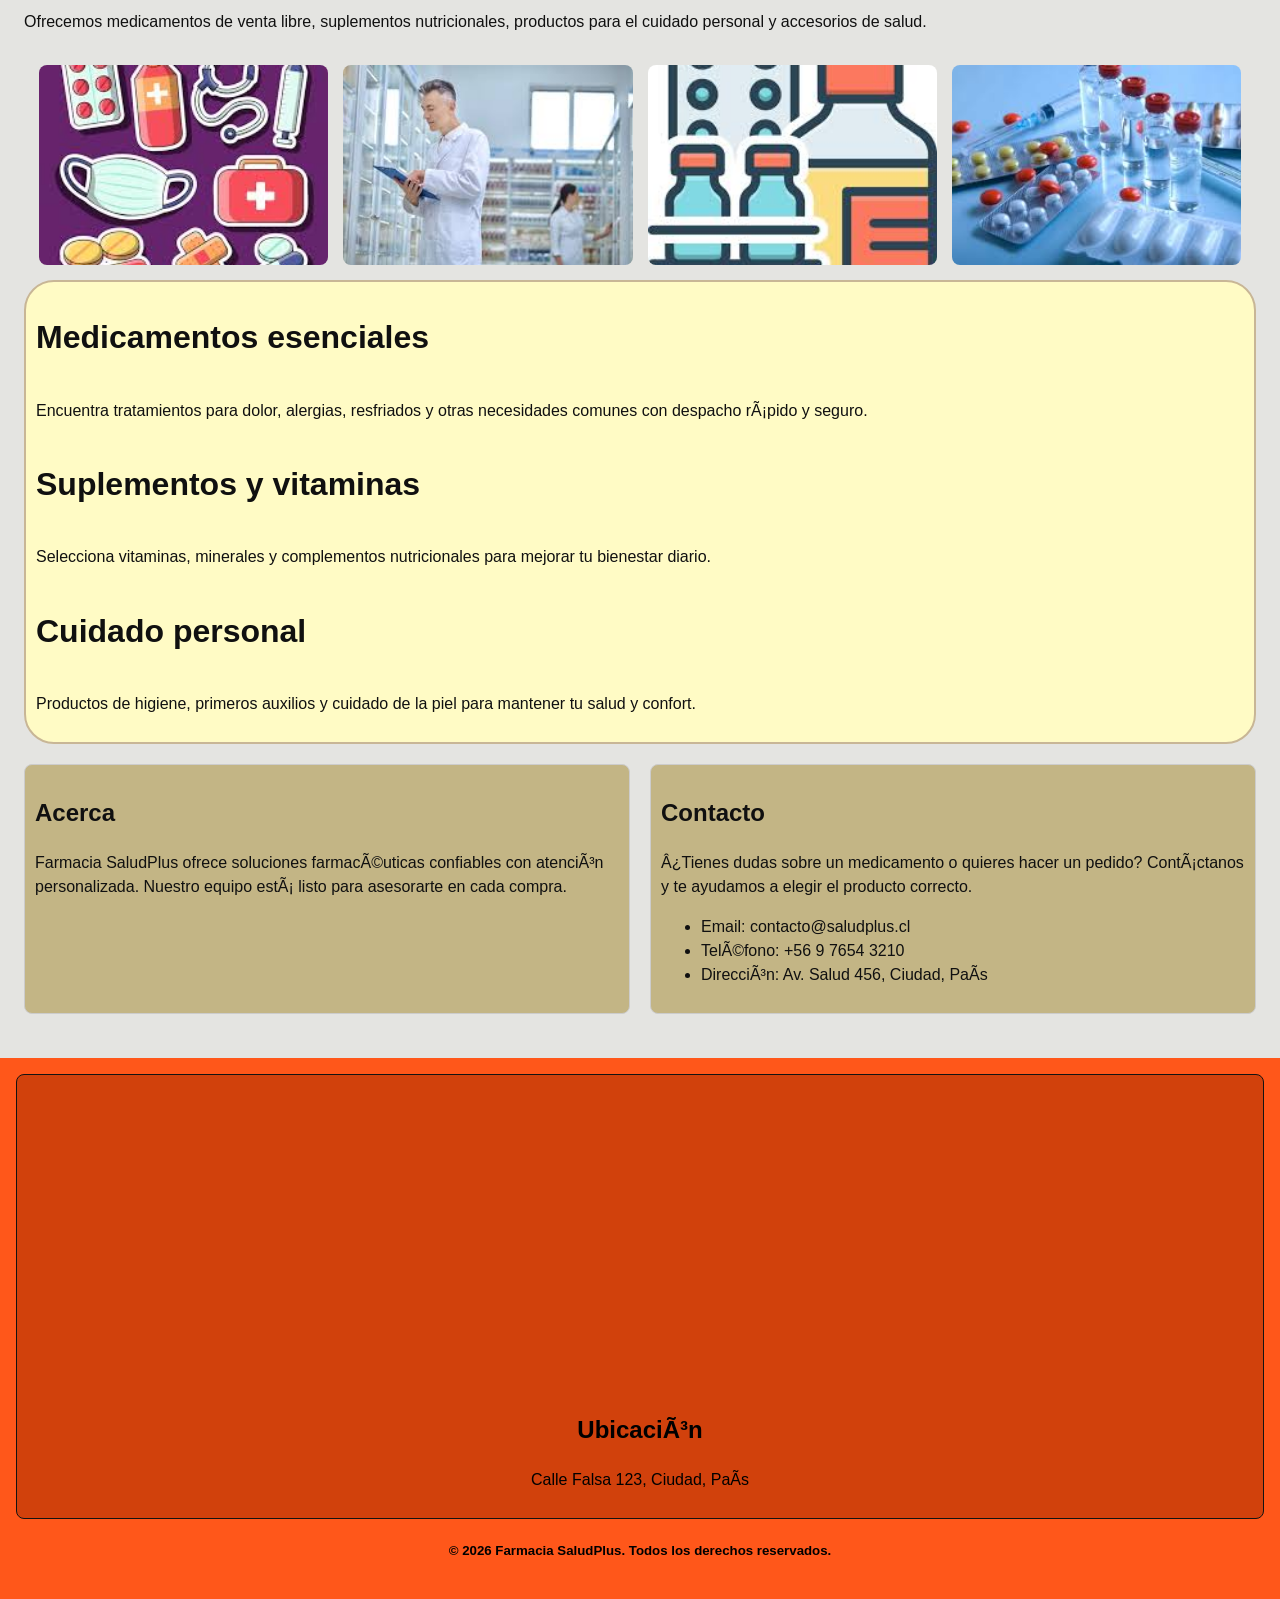
==== commit 979218b3: "beta_2" ====
--- a/index.html
+++ b/index.html
@@ -3,14 +3,14 @@
     <head>
         <meta charset="UT-8">
         <meta name="viewport" content="width=device-width, initial-scale=1.0">
-        <title>Landing Page</title>
+        <title>Farmacia SaludPlus</title>
         <link rel="stylesheet" href="style.css">
         
     </head>
     <body>
             <header class="site-header">
                 <div class = "brand">
-                    <a href="#inicio"> Hewi Corp. </a> 
+                    <a href="#inicio"> Farmacia SaludPlus </a> 
                 </div>
                 <button class="nav-toggle" aria-label="Abrir menú" aria-expanded="false" aria-controls="main-nav">
                     <span></span>
@@ -42,18 +42,19 @@
         </form>
     </div>
             <main>
-                <h1>Bienvenido a Hewi Corp.</h1>
-                <p>Somos una empresa dedicada a ofrecer soluciones innovadoras para tu negocio. Nuestro equipo de expertos está listo para ayudarte a alcanzar tus objetivos.</p>
+                <h1>Bienvenido a Farmacia SaludPlus</h1>
+                <p>Tu farmacia en línea de confianza: medicamentos, suplementos y productos de cuidado personal con entrega rápida y atención experta.</p>
 
                 <section id="hero">
-                    <h2>Transforma tu negocio con nosotros</h2>
-                    <p>Descubre cómo nuestras soluciones pueden impulsar tu crecimiento y llevar tu empresa al siguiente nivel.</p>
-                    <a href="#servicios" class="btn">Explora nuestros servicios</a>                </section>
+                    <h2>Salud y bienestar al alcance de un clic</h2>
+                    <p>Compra productos farmacéuticos con seguridad y recibe asesoría profesional en cada pedido.</p>
+                    <a href="#servicios" class="btn">Ver nuestras categorías</a>
+                </section>
 
-            <div class = "hero-image" style="background-image: url('src/CENSOREDPortrait.webp');">
+            <div class = "hero-image" style="background-image: url('src/Hero-assets/maxresdefault.jpg');">
                 <div class="hero-text" alt ="Imagen de fondo">
-                    <h2>Hewi Corp.</h2>
-                    <p>Innovación y excelencia para tu negocio</p>
+                    <h2>Farmacia SaludPlus</h2>
+                    <p>Productos de salud confiables para ti y tu familia</p>
 
                 <button class="btn" id="abrir-formulario">Contáctanos</button>
                 </div>
@@ -61,55 +62,53 @@
 
                 <section id="inicio">
                     <h2>Inicio</h2>
-                    <p>En esta sección encontrarás información sobre nuestros productos y servicios. Explora nuestras ofertas y descubre cómo podemos ayudarte a crecer.</p>
+                    <p>Explora nuestra selección de medicamentos y soluciones de cuidado personal, con servicio profesional y atención personalizada.</p>
                 </section>
 
             <div class ="galeria">
-                <img src="src/Galeria/Pato1.jfif" alt="Pato 1">
-                <img src="src/Galeria/Pato2.jfif" alt="Pato 2">
-                <img src="src/Galeria/Pato3.jfif" alt="Pato 3">
-                <img src="src/Galeria/Patocarlo.jfif" alt="Pato 4">
+                <img src="src/Medicina-assets/descarga.jfif" alt="Estantes de farmacia con medicamentos">
+                <img src="src/Medicina-assets/descarga (1).jfif" alt="Cajas de medicamentos y productos farmacéuticos">
+                <img src="src/Medicina-assets/descarga (2).jfif" alt="Suplementos y vitaminas en farmacia">
+                <img src="src/Medicina-assets/descarga (3).jfif" alt="Pedido de farmacia listo para entrega">
             </div>
 
                 <section id="servicios">
-                    <h2>Servicios</h2>
-                    <p>Ofrecemos una amplia gama de servicios, desde consultoría hasta desarrollo personalizado. Nuestro enfoque se centra en entender tus necesidades y proporcionar soluciones a medida.</p>
+                    <h2>Productos</h2>
+                    <p>Ofrecemos medicamentos de venta libre, suplementos nutricionales, productos para el cuidado personal y accesorios de salud.</p>
                 </section>
 
             <div class ="galeria-grid">
-                <img src="src/Medicina-assets/descarga (1).jfif" alt="Servicio 1">
-                <img src="src/Medicina-assets/descarga (2).jfif" alt="Servicio 2">
-                <img src="src/Medicina-assets/descarga (3).jfif" alt="Servicio 3">
-                <img src="src/Medicina-assets/descarga.jfif" alt="Servicio 4">
+                <img src="src/Medicina-assets/images (5).jfif" alt="Medicamentos disponibles en farmacia">
+                <img src="src/Medicina-assets/images (7).jfif" alt="Cuidado personal y productos de higiene">
+                <img src="src/Medicina-assets/medicina 3.jfif" alt="Vitaminas y suplementos nutricionales">
+                <img src="src/Medicina-assets/medicina.jfif" alt="Servicio de entrega de medicamentos">
             </div>
 
                 <div class = "grid-container">
-                    <h1>Servicio Medico</h1>
-                    <p>Descripción del servicio 1: Ofrecemos consultoría estratégica para ayudarte a definir tus objetivos y crear un plan de acción efectivo.</p>
+                    <h1>Medicamentos esenciales</h1>
+                    <p>Encuentra tratamientos para dolor, alergias, resfriados y otras necesidades comunes con despacho rápido y seguro.</p>
                     
-                    <h1>Servicio Ambulatorio</h1>
-                    <p>Descripción del servicio 2: Desarrollamos soluciones personalizadas que se adaptan a las necesidades específicas de tu negocio.</p>
-                    <h1>Servicio A domicilio</h1>
-                    <p>Descripción del servicio 3: Proporcionamos mantenimiento y soporte continuo para garantizar el buen funcionamiento de tus sistemas.</p> 
+                    <h1>Suplementos y vitaminas</h1>
+                    <p>Selecciona vitaminas, minerales y complementos nutricionales para mejorar tu bienestar diario.</p>
+                    <h1>Cuidado personal</h1>
+                    <p>Productos de higiene, primeros auxilios y cuidado de la piel para mantener tu salud y confort.</p> 
                 </div>
 
                 <div class="grid-descriptor">
                     <div class="grid-descriptor-item">
                         <section id="acerca">
                             <h2>Acerca</h2>
-                            <p>Hewi Corp. fue fundada en 2010 con la misión de transformar la manera en que las empresas operan. Con más de una década de experiencia, hemos ayudado a cientos de clientes a alcanzar el éxito.</p>
+                            <p>Farmacia SaludPlus ofrece soluciones farmacéuticas confiables con atención personalizada. Nuestro equipo está listo para asesorarte en cada compra.</p>
                         </section>
                     </div>
                     <div class="grid-descriptor-item"> 
                         <section id="contacto">
                             <h2>Contacto</h2>
-                            <p>¿Tienes preguntas o quieres saber más sobre nuestros servicios? No dudes en contactarnos. Estamos aquí para ayudarte.</p>
+                            <p>¿Tienes dudas sobre un medicamento o quieres hacer un pedido? Contáctanos y te ayudamos a elegir el producto correcto.</p>
                             <ul>
-                                <li>Email: enrique.alegria02@inacapmail.cl
-                                </li>
-                                <li>Teléfono: +56 9 1234 5678</li>
-                                <li>Dirección: Calle Falsa 123, Ciudad, País</li>   
-                            </ul>
+                                <li>Email: contacto@saludplus.cl</li>
+                                <li>Teléfono: +56 9 7654 3210</li>
+                                <li>Dirección: Av. Salud 456, Ciudad, País</li>   
                         </section>
                     </div>                        
                 </div>
@@ -124,7 +123,7 @@
                         <p>Calle Falsa 123, Ciudad, País</p>
                     </div>
                 </div>
-                <h5>&copy; 2024 Hewi Corp. Todos los derechos reservados.</h5>
+                <h5>&copy; 2026 Farmacia SaludPlus. Todos los derechos reservados.</h5>
             </footer>
 
             <script>
--- a/style.css
+++ b/style.css
@@ -165,6 +165,10 @@
     color: #fff;
     text-align: center;
     padding: 2rem;
+    background: rgba(0, 0, 0, 0.55) url('src/Hero-assets/maxresdefault.jpg') center/cover no-repeat;
+    border-radius: 16px;
+    max-width: 720px;
+    width: 100%;
 }
 
 
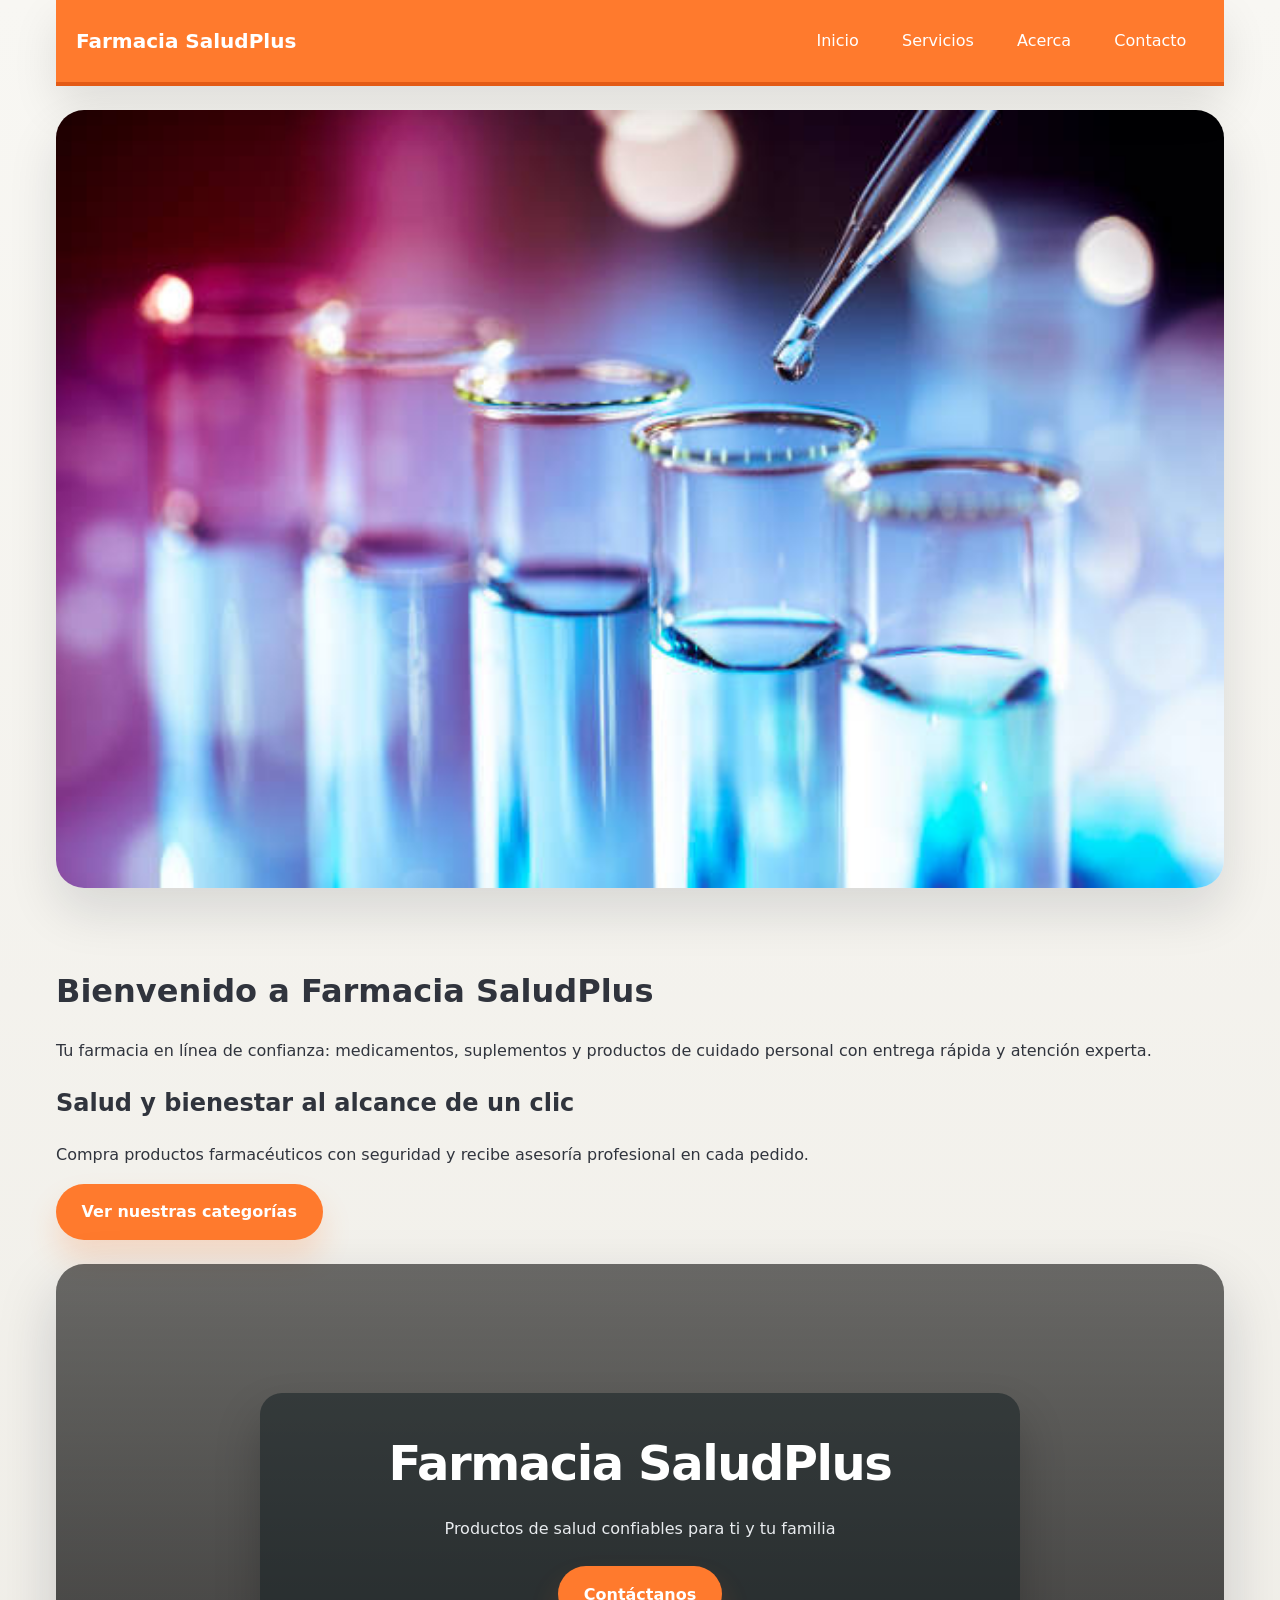
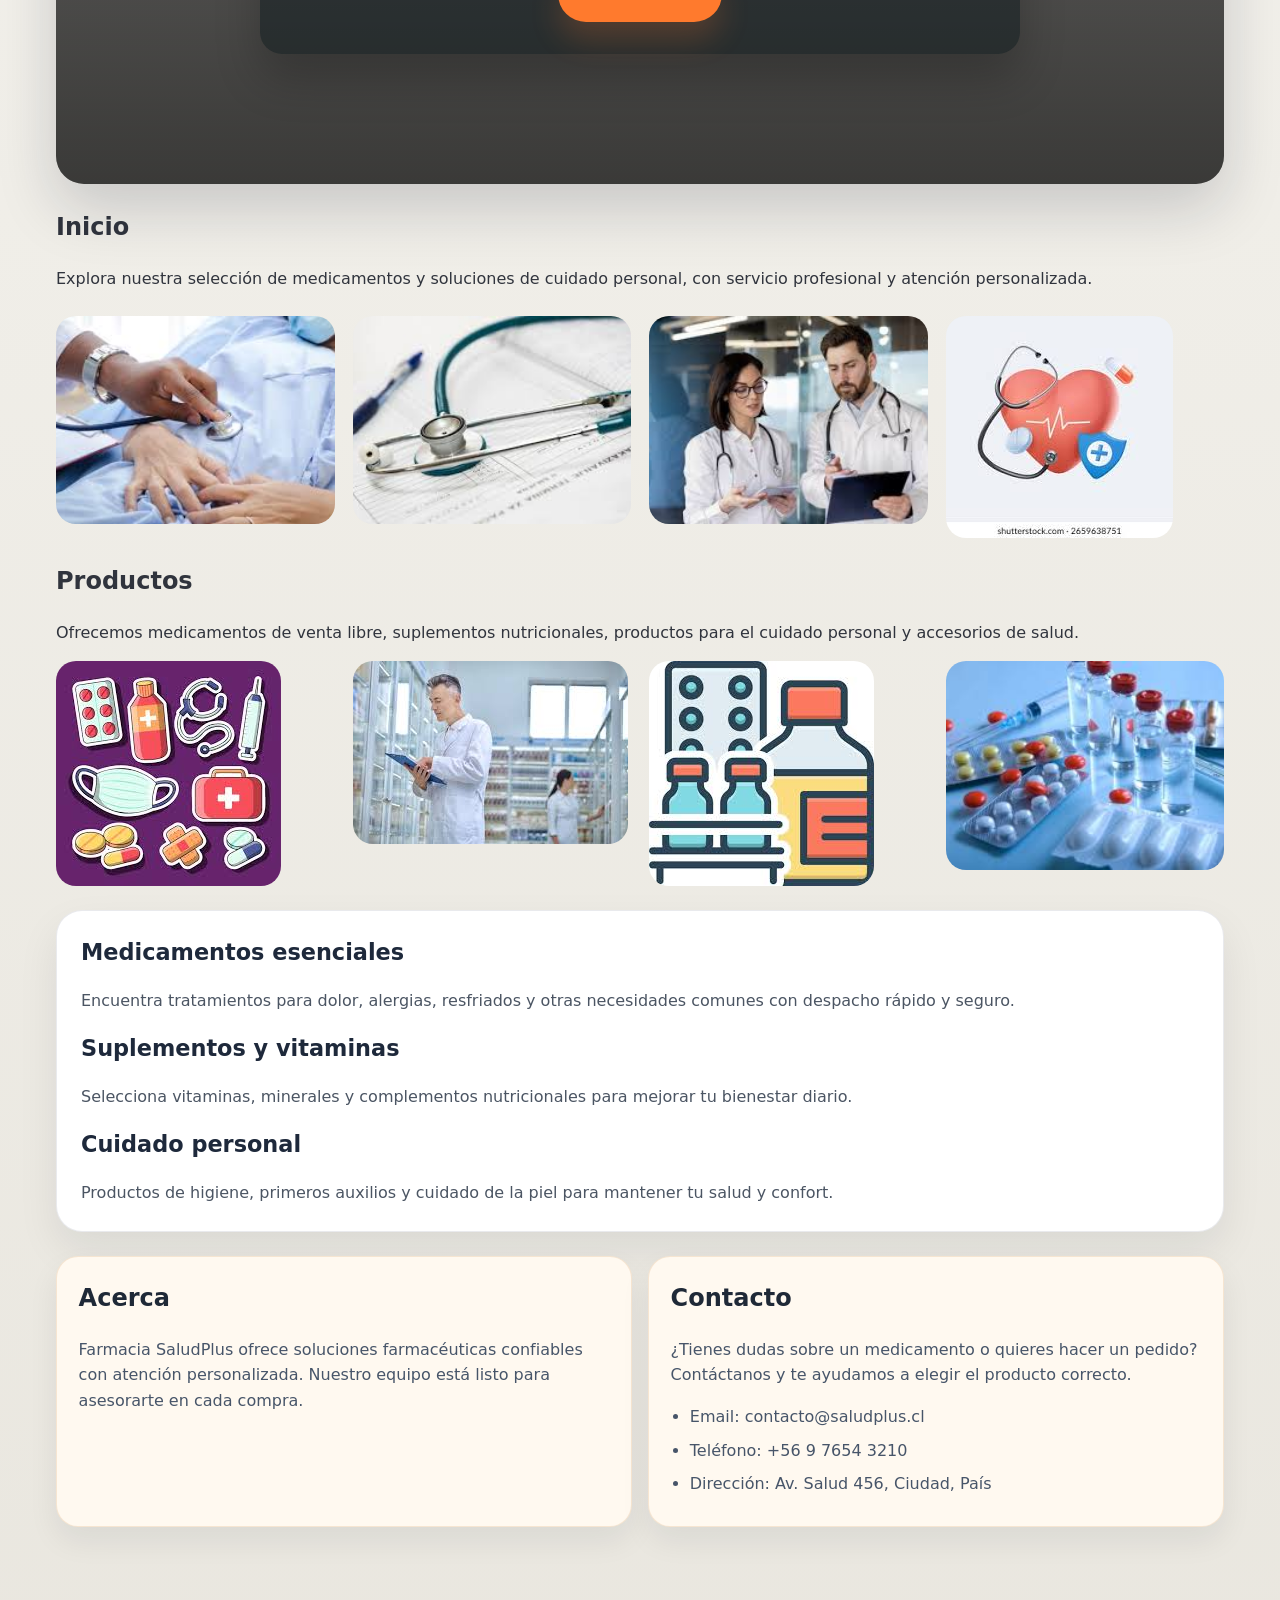
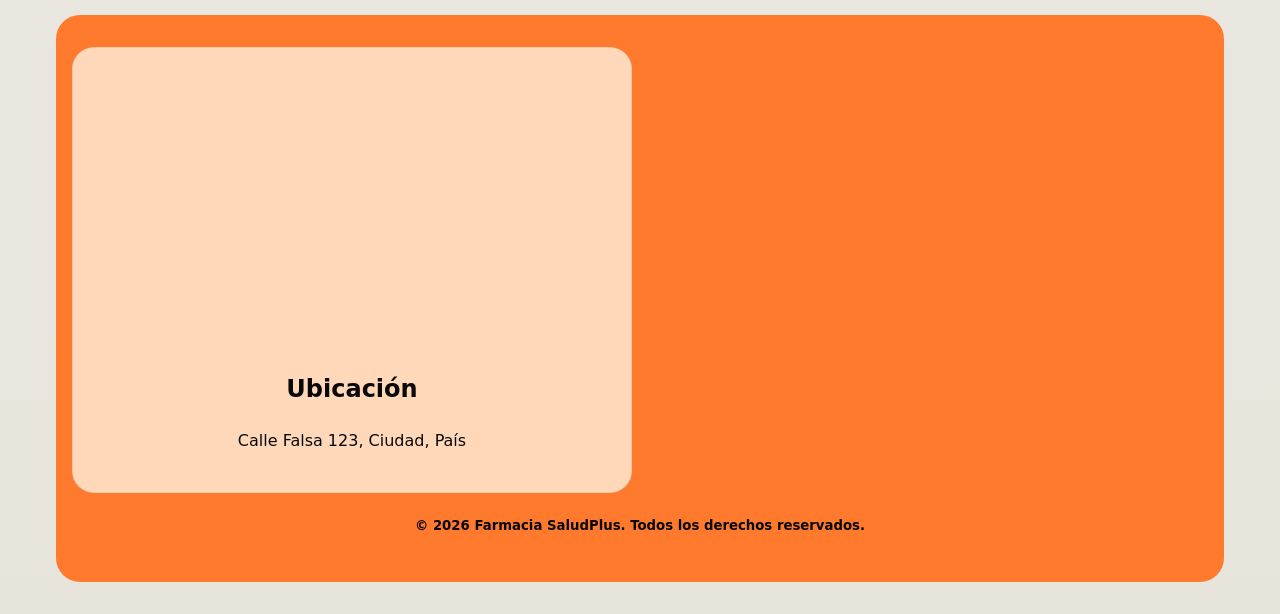
==== commit f0cb7b26: "pag-sanitizada" ====
--- a/index.html
+++ b/index.html
@@ -1,13 +1,13 @@
 <!DOCTYPE html>
 <html lang = "es">
     <head>
-        <meta charset="UT-8">
+        <meta charset="UTF-8">
         <meta name="viewport" content="width=device-width, initial-scale=1.0">
         <title>Farmacia SaludPlus</title>
         <link rel="stylesheet" href="style.css">
-        
     </head>
     <body>
+        <div class="page-wrapper">
             <header class="site-header">
                 <div class = "brand">
                     <a href="#inicio"> Farmacia SaludPlus </a> 
@@ -37,7 +37,7 @@
         <form>
             <input type="text" placeholder="Tu nombre" required>
             <input type="email" placeholder="Tu correo" required>
-            <input placeholder="Tu mensaje" required>
+            <textarea placeholder="Tu mensaje" required></textarea>
             <button type="submit">Enviar</button>
         </form>
     </div>
@@ -51,12 +51,11 @@
                     <a href="#servicios" class="btn">Ver nuestras categorías</a>
                 </section>
 
-            <div class = "hero-image" style="background-image: url('src/Hero-assets/maxresdefault.jpg');">
-                <div class="hero-text" alt ="Imagen de fondo">
+            <div class = "hero-image" style="background-image: linear-gradient(rgba(0, 0, 0, 0.45), rgba(0, 0, 0, 0.45)), url('src/Hero-assets/maxresdefault.jpg');">
+                <div class="hero-text">
                     <h2>Farmacia SaludPlus</h2>
                     <p>Productos de salud confiables para ti y tu familia</p>
-
-                <button class="btn" id="abrir-formulario">Contáctanos</button>
+                    <button class="btn" id="abrir-formulario">Contáctanos</button>
                 </div>
             </div>
 
@@ -108,7 +107,8 @@
                             <ul>
                                 <li>Email: contacto@saludplus.cl</li>
                                 <li>Teléfono: +56 9 7654 3210</li>
-                                <li>Dirección: Av. Salud 456, Ciudad, País</li>   
+                                <li>Dirección: Av. Salud 456, Ciudad, País</li>
+                            </ul>
                         </section>
                     </div>                        
                 </div>
@@ -116,7 +116,7 @@
             </main>
 
             <footer>
-                <div class="foot-grid" >
+                <div class="footer-grid">
                     <div class="footer-grid_item">
                         <iframe src="https://www.google.com/maps/embed?pb=!1m18!1m12!1m3!1d805.1742582379635!2d-70.51684487271912!3d-33.44761211233083!2m3!1f0!2f0!3f0!3m2!1i1024!2i768!4f13.1!3m3!1m2!1s0x9662cde7a14d679d%3A0xbda2d39fa4c39c5f!2sCarpay%2C%20La%20Reina%2C%20Regi%C3%B3n%20Metropolitana!5e1!3m2!1sen!2scl!4v1777428447497!5m2!1sen!2scl" width="400" height="300" style="border:0;" allowfullscreen="" loading="lazy" referrerpolicy="no-referrer-when-downgrade"></iframe>
                         <h2>Ubicación</h2>
@@ -124,34 +124,27 @@
                     </div>
                 </div>
                 <h5>&copy; 2026 Farmacia SaludPlus. Todos los derechos reservados.</h5>
-            </footer>
-
+            </footer>        </div>
             <script>
                 const navToggle = document.querySelector('.nav-toggle');
                 const mainNav = document.getElementById('main-nav');
+                const btnAbrir = document.getElementById('abrir-formulario');
+                const formulario = document.getElementById('formulario-contacto');
+                const btnCerrar = document.getElementById('cerrar-formulario');
 
                 navToggle.addEventListener('click', () => {
                     const isExpanded = navToggle.getAttribute('aria-expanded') === 'true';
-                    navToggle.setAttribute('aria-expanded', !isExpanded);
-                    mainNav.style.display = isExpanded ? 'none' : 'block';
+                    navToggle.setAttribute('aria-expanded', String(!isExpanded));
+                    mainNav.classList.toggle('open');
                 });
-            </script>
 
-            <script>
-            const btnAbrir = document.getElementById('abrir-formulario');
-            const formulario = document.getElementById('formulario-contacto');
-            const btnCerrar = document.getElementById('cerrar-formulario');
+                btnAbrir.addEventListener('click', () => {
+                    formulario.classList.toggle('oculto');
+                });
 
-            btnAbrir.addEventListener('click', () => {
-                formulario.classList.toggle('oculto');
-            });
-            btnAbrir.addEventListener('click', () => {
-                formulario.classList.remove('oculto');
-            });
-
-            btnCerrar.addEventListener('click', () => {
-                formulario.classList.add('oculto');
-            });
+                btnCerrar.addEventListener('click', () => {
+                    formulario.classList.add('oculto');
+                });
             </script>
         </body>
 
--- a/style.css
+++ b/style.css
@@ -1,46 +1,59 @@
 :root {
-    font-family: Arial, Helvetica, sans-serif;
-    color: #101010;
-    background: #e4e4e1;
+    font-family: Inter, system-ui, -apple-system, BlinkMacSystemFont, "Segoe UI", sans-serif;
+    color: #1f2937;
+    background: #eff2f4;
+}
+
+*, *::before, *::after {
+    box-sizing: border-box;
+}
+
+html {
+    scroll-behavior: smooth;
 }
 
 body {
     margin: 0;
-    line-height: 1.5;
-}
-
-.grid-container {
-    display: grid;
-    grid-template-columns: repeat(1, 1fr);
-    background-color: #fffbc5;
-    padding: 10px;
-    border-radius: 30px;
-    border: 15px solid #c8b696;
-    border-width: 2px;
-}
-/* Esta cosa es para el banner */
-.container div {
-    margin: 0;
-    background-color: darkslategrey;
-    padding: 10px;
-    align-items: center;
-    justify-content: center;
-    flex-wrap: wrap;
+    min-height: 100vh;
+    line-height: 1.6;
+    background: linear-gradient(180deg, #f8f7f3, #e7e4dc);
+    overflow-x: hidden;
+    color: #30343d;
+}
+
+img, iframe, video {
+    max-width: 100%;
+    display: block;
+}
+
+button, input, textarea, select {
+    font: inherit;
+}
+
+.page-wrapper {
+    width: min(100%, 1200px);
+    margin: 0 auto;
+    padding: 0 1rem 2rem;
 }
 
 .site-header {
-    background: rgb(255, 89, 29);
-    color: #333;
-    padding: 0.8rem 1rem;
+    background: #ff7a2d;
+    color: #ffffff;
+    padding: 1rem 1.25rem;
     display: flex;
     align-items: center;
     justify-content: space-between;
     flex-wrap: wrap;
     gap: 0.75rem;
+    border-bottom: 4px solid #e35b16;
+    box-shadow: 0 20px 45px rgba(0, 0, 0, 0.1);
+    position: sticky;
+    top: 0;
+    z-index: 20;
 }
 
 .brand {
-    font-size: 1.2rem;
+    font-size: 1.25rem;
     font-weight: 700;
 }
 
@@ -53,12 +66,12 @@
     display: inline-flex;
     flex-direction: column;
     justify-content: center;
-    gap: 0.25rem;
+    gap: 0.35rem;
     width: 2.5rem;
     height: 2.5rem;
     border: none;
     background: transparent;
-    color: #333;
+    color: #ffffff;
     cursor: pointer;
 }
 
@@ -78,6 +91,7 @@
 .main-nav.open {
     display: block;
 }
+
 .main-nav ul {
     list-style: none;
     padding: 0;
@@ -90,222 +104,220 @@
 .main-nav a {
     color: #ffffff;
     text-decoration: none;
-    padding: 0.5rem 0.75rem;
+    padding: 0.7rem 1rem;
     display: block;
-    border-radius: 0.35rem;
+    border-radius: 0.5rem;
+    transition: background 0.2s ease;
 }
 
 .main-nav a:hover,
 .main-nav a:focus {
-    background: rgba(255, 255, 255, 0.15);
+    background: rgba(255, 255, 255, 0.18);
 }
 
 main {
-    padding: 1.5rem
-}
-
-footer {
-    background: rgb(255, 89, 29);
-    color: #000000;
-    text-align: center;
-    padding: 1rem;
-}
-
-@media (min-width: 768px) {
-    .site-header {
-        flex-wrap: nowrap;
-    }
-
-    .nav-toggle {
-        display: none;
-    }
-
-    .main-nav {
-        display: block;
-        width: auto;
-    }
-
-    .main-nav ul {
-        flex-direction: row;
-    }
-
-    .main-nav a {
-        padding: 0.5rem 1rem;
-    }
-}
-
-/* IMAGENES */
-img {
-    width: 100%;
+    padding: 2rem 0;
+}
+
+.hero-section,
+.grid-descriptor,
+.galeria-grid,
+.galeria {
+    margin: 0 auto;
 }
 
 .hero-image {
-  /* La ruta de tu imagen */
-    background-image: linear-gradient(rgba(0, 0, 0, 0.5), rgba(0, 0, 0, 0.5)), url('ruta/tu-imagen.jpg');
-
-    /* Altura completa */
-    height: 50%;
-
-    /* Centrar y escalar la imagen */
+    min-height: 420px;
     background-position: center;
-    background-repeat: no-repeat;
     background-size: cover;
     position: relative;
-
-    /* Flexbox para centrar el contenido */
-    display: flex;
+    display: grid;
+    place-items: center;
+    border-radius: 28px;
+    overflow: hidden;
+    margin: 1.5rem 0;
+    box-shadow: 0 24px 60px rgba(15, 23, 42, 0.18);
+}
+
+.hero-image::before {
+    content: "";
+    position: absolute;
+    inset: 0;
+    background: linear-gradient(180deg, rgba(0, 0, 0, 0.22), rgba(0, 0, 0, 0.56));
+}
+
+.hero-text {
+    position: relative;
+    z-index: 1;
+    text-align: center;
+    color: #ffffff;
+    padding: 2rem 1.5rem;
+    max-width: 760px;
+    width: 100%;
+    background: rgba(3, 16, 22, 0.45);
+    border-radius: 22px;
+    box-shadow: 0 24px 45px rgba(0, 0, 0, 0.22);
+}
+
+.hero-text h2 {
+    margin: 0 0 0.85rem;
+    font-size: clamp(2rem, 4vw, 3rem);
+    letter-spacing: -0.03em;
+}
+
+.hero-text p {
+    margin: 0 0 1.5rem;
+    color: #e9ecef;
+    line-height: 1.7;
+}
+
+.btn {
+    display: inline-flex;
+    align-items: center;
     justify-content: center;
-    align-items: center;
-    color: white;
+    padding: 0.95rem 1.6rem;
+    border: none;
+    border-radius: 999px;
+    background: #ff7a2d;
+    color: #ffffff;
+    text-decoration: none;
+    font-weight: 700;
+    cursor: pointer;
+    transition: transform 0.2s ease, background 0.2s ease, box-shadow 0.2s ease;
+    box-shadow: 0 18px 30px rgba(255, 122, 45, 0.2);
+}
+
+.btn:hover {
+    transform: translateY(-1px);
+    background: #ff8f4d;
+}
+
+.banner {
+    width: 100%;
+    border-radius: 28px;
+    overflow: hidden;
+    box-shadow: 0 24px 50px rgba(15, 23, 42, 0.12);
+    margin: 1.5rem 0;
+}
+
+.banner img {
+    width: 100%;
+    height: auto;
+    display: block;
+}
+
+.galeria {
+    display: grid;
+    grid-template-columns: repeat(auto-fit, minmax(210px, 1fr));
+    gap: 18px;
+    margin: 1.5rem 0;
+}
+
+.galeria img {
+    aspect-ratio: 4 / 3;
+    object-fit: cover;
+    border-radius: 20px;
+    transition: transform 0.3s ease;
+}
+
+.galeria img:hover {
+    transform: translateY(-4px) scale(1.02);
+}
+
+.galeria-grid {
+    display: grid;
+    grid-template-columns: repeat(auto-fit, minmax(220px, 1fr));
+    gap: 18px;
+    margin: 1rem 0;
+}
+
+.galeria-grid img {
+    aspect-ratio: 4 / 3;
+    object-fit: cover;
+    border-radius: 20px;
+}
+
+.grid-container {
+    display: grid;
+    gap: 1rem;
+    background: #ffffff;
+    padding: 1.5rem;
+    border-radius: 26px;
+    border: 1px solid rgba(74, 85, 104, 0.12);
+    box-shadow: 0 18px 40px rgba(15, 23, 42, 0.08);
+    margin: 1.5rem 0;
+}
+
+.grid-container h1 {
+    margin: 0;
+    font-size: 1.4rem;
+    color: #1e293b;
+}
+
+.grid-container p {
+    margin: 0;
+    color: #4b5563;
+    line-height: 1.75;
+}
+
+.grid-descriptor {
+    display: grid;
+    gap: 1rem;
+    margin: 1.5rem 0;
+}
+
+.grid-descriptor-item {
+    background: #fff9f0;
+    padding: 1.35rem;
+    border-radius: 22px;
+    border: 1px solid rgba(217, 168, 118, 0.25);
+    box-shadow: 0 14px 30px rgba(15, 23, 42, 0.07);
+}
+
+.grid-descriptor-item h2 {
+    margin-top: 0;
+    color: #1f2937;
+}
+
+.grid-descriptor-item p,
+.grid-descriptor-item li {
+    color: #475569;
+}
+
+.grid-descriptor-item ul {
+    margin: 0.9rem 0 0;
+    padding-left: 1.2rem;
+}
+
+.grid-descriptor-item li {
+    margin-bottom: 0.5rem;
+}
+
+footer {
+    background: #ff7a2d;
+    color: #080808;
     text-align: center;
-    margin-left: 2px;
-}
-
-.hero-text {
-    color: #fff;
-    text-align: center;
-    padding: 2rem;
-    background: rgba(0, 0, 0, 0.55) url('src/Hero-assets/maxresdefault.jpg') center/cover no-repeat;
-    border-radius: 16px;
-    max-width: 720px;
-    width: 100%;
-}
-
-
-
-.galeria {
-    display: flex;
-    justify-content: center;
-    flex-wrap: wrap;
-    gap: 15px;
-    padding: 15px;
-    margin: 0 auto;
-}
-
-.galeria img {
-    width: 250px;
-    height: 300px;
-    object-fit: cover;
-    border-radius: 8px;
-}
-
-.galeria img:hover {
-    transform: scale(1.05);
-}
-
-.galeria-grid {
-    display: grid;
-    grid-template-columns: repeat(auto-fit, minmax(250px, 1fr));
-    gap: 15px;
-    padding: 15px;
-    justify-items: center;
-}
-
-.galeria-grid img {
-    width: 100%;
-    max-width: 300px;
-    height: 200px;
-    object-fit: cover;
-    border-radius: 8px;
-}
-
-
-
-.galeria-hero {
-    display: flex;
-    grid-template-columns: repeat(2, 1fr);
-    gap: 15px;
-    padding: 15px;
-}
-
-.banner {
-    width: 100%;
-    height: 500px;
-    object-fit: cover;
-    border-radius: 8px;
-    padding: 20px 20px 20px 20px;
-    transition: transform 0.3s ease;
-}
-
-.banner img {
-    width: 97%;
-    height: 100%;
-    object-fit: cover;
-    border-radius: 8px;
-    transition: transform 0.3s ease;
-}
-
-.location {
-    display: grid;
-    grid-template-columns: repeat(2, 1fr);
-    gap: 15px;
-    padding: 15px;
-}
-
-.location iframe {
-    width: 100%;
-    height: 300px;
-    border: 0;
-    border-radius: 8px;
-    transition: transform 0.3s ease;
-    object-fit: cover;  
-}
-
-.grid-descriptor {
-    display: grid;
-    grid-template-columns: 1fr 1fr;
-    gap: 20px;
-}
-
-.grid-descriptor-item {
-    background: #c3b585;
-    padding: 10px;
-    border: 1px solid #ccc;
-    border-radius: 8px;
-    margin-top: 20px;
-}
-
-/* Footer :) */
-footer {
-    background: rgb(255, 87, 26);
-    color: #000000;
-    text-align: center;
-    padding: 1rem;
-    margin-top: 20px;
+    padding: 2rem 1rem 1.5rem;
+    border-radius: 24px;
+    margin-top: 2rem;
 }
 
 .footer-grid {
     display: grid;
-    grid-template-columns: repeat(2, 1fr);
-    gap: 20px;
-    padding: 20px;
+    grid-template-columns: 1fr;
+    gap: 1rem;
+    margin-bottom: 1.25rem;
 }
 
 .footer-grid_item {
-    background: rgb(209, 65, 12);
-    padding: 10px;
-    border: 1.5px solid rgb(19, 19, 18);
-    border-radius: 8px;
-    margin: auto;
-}
-
-/* Estilo del botón principal */
-#openFormBtn {
-    padding: 10px 20px;
-    font-size: 16px;
-    cursor: pointer;
-}
-
-/* Fondo Modal (Oculto por defecto) */
-.modal {
-    display: none; /* OCULTO */
-    position: fixed;
-    z-index: 1;
-    left: 0;
-    top: 0;
-    width: 100%;
-    height: 100%;
-    background-color: rgba(0,0,0,0.5); /* Fondo oscuro transparente */
+    background: #ffd8ba;
+    padding: 1.35rem;
+    border-radius: 22px;
+    border: 1px solid rgba(0, 0, 0, 0.08);
+}
+
+.footer-grid_item h2 {
+    margin-top: 0;
 }
 
 .formulario {
@@ -313,29 +325,104 @@
     top: 50%;
     left: 50%;
     transform: translate(-50%, -50%);
-    background: white;
-    padding: 20px;
-    border-radius: 10px;
-    width: 300px;
+    background: #ffffff;
+    padding: 1.8rem;
+    border-radius: 22px;
+    width: min(95vw, 420px);
     z-index: 1000;
+    box-shadow: 0 24px 50px rgba(15, 23, 42, 0.18);
 }
 
 .oculto {
-    display: none;
+    display: none !important;
 }
 
 .formulario input,
 .formulario textarea {
     width: 100%;
-    margin-bottom: 10px;
-    padding: 8px;
+    margin-bottom: 0.9rem;
+    padding: 0.95rem 1rem;
+    border-radius: 14px;
+    border: 1px solid rgba(148, 163, 184, 0.35);
+    background: #f8fafc;
+}
+
+.formulario textarea {
+    min-height: 120px;
+    resize: vertical;
+}
+
+.formulario button {
+    width: 100%;
+    padding: 0.95rem 1rem;
+    border: none;
+    border-radius: 14px;
+    background: #ff7a2d;
+    color: #ffffff;
+    font-weight: 700;
+    cursor: pointer;
+    transition: background 0.2s ease;
+}
+
+.formulario button:hover {
+    background: #ff8f4d;
 }
 
 .cerrar {
     position: absolute;
-    top: 10px;
-    right: 15px;
+    top: 1rem;
+    right: 1rem;
     font-size: 24px;
     cursor: pointer;
     font-weight: bold;
-}+    color: #334155;
+}
+
+@media (min-width: 768px) {
+    .site-header {
+        flex-wrap: nowrap;
+    }
+
+    .nav-toggle {
+        display: none;
+    }
+
+    .main-nav {
+        display: block;
+        width: auto;
+    }
+
+    .main-nav ul {
+        flex-direction: row;
+    }
+
+    .main-nav a {
+        padding: 0.75rem 1.1rem;
+    }
+
+    .footer-grid {
+        grid-template-columns: repeat(2, 1fr);
+    }
+
+    .grid-descriptor {
+        grid-template-columns: repeat(2, 1fr);
+    }
+
+    .hero-image {
+        min-height: 520px;
+    }
+}
+
+@media (max-width: 767px) {
+    .page-wrapper {
+        padding: 0 0.9rem 1.5rem;
+    }
+
+    .hero-image {
+        min-height: 320px;
+    }
+
+    .footer-grid_item iframe {
+        height: 220px;
+    }
+}
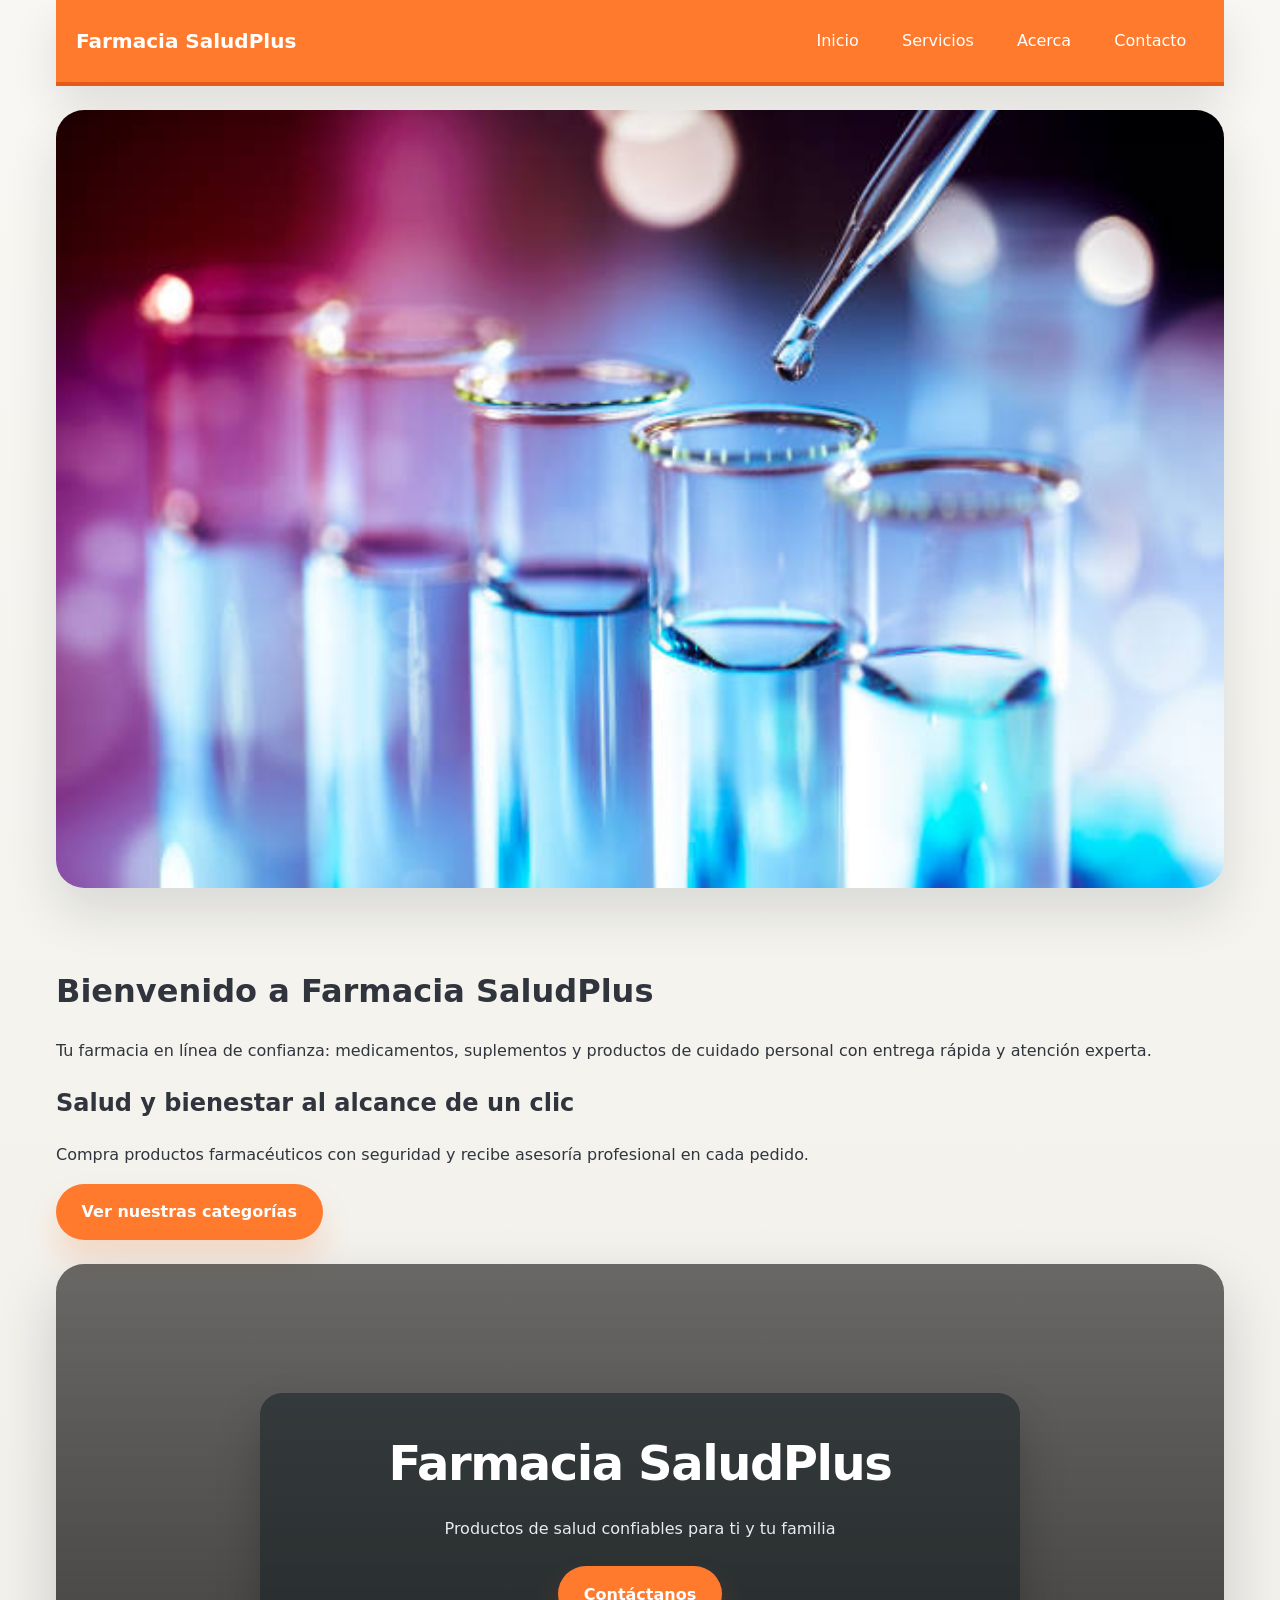
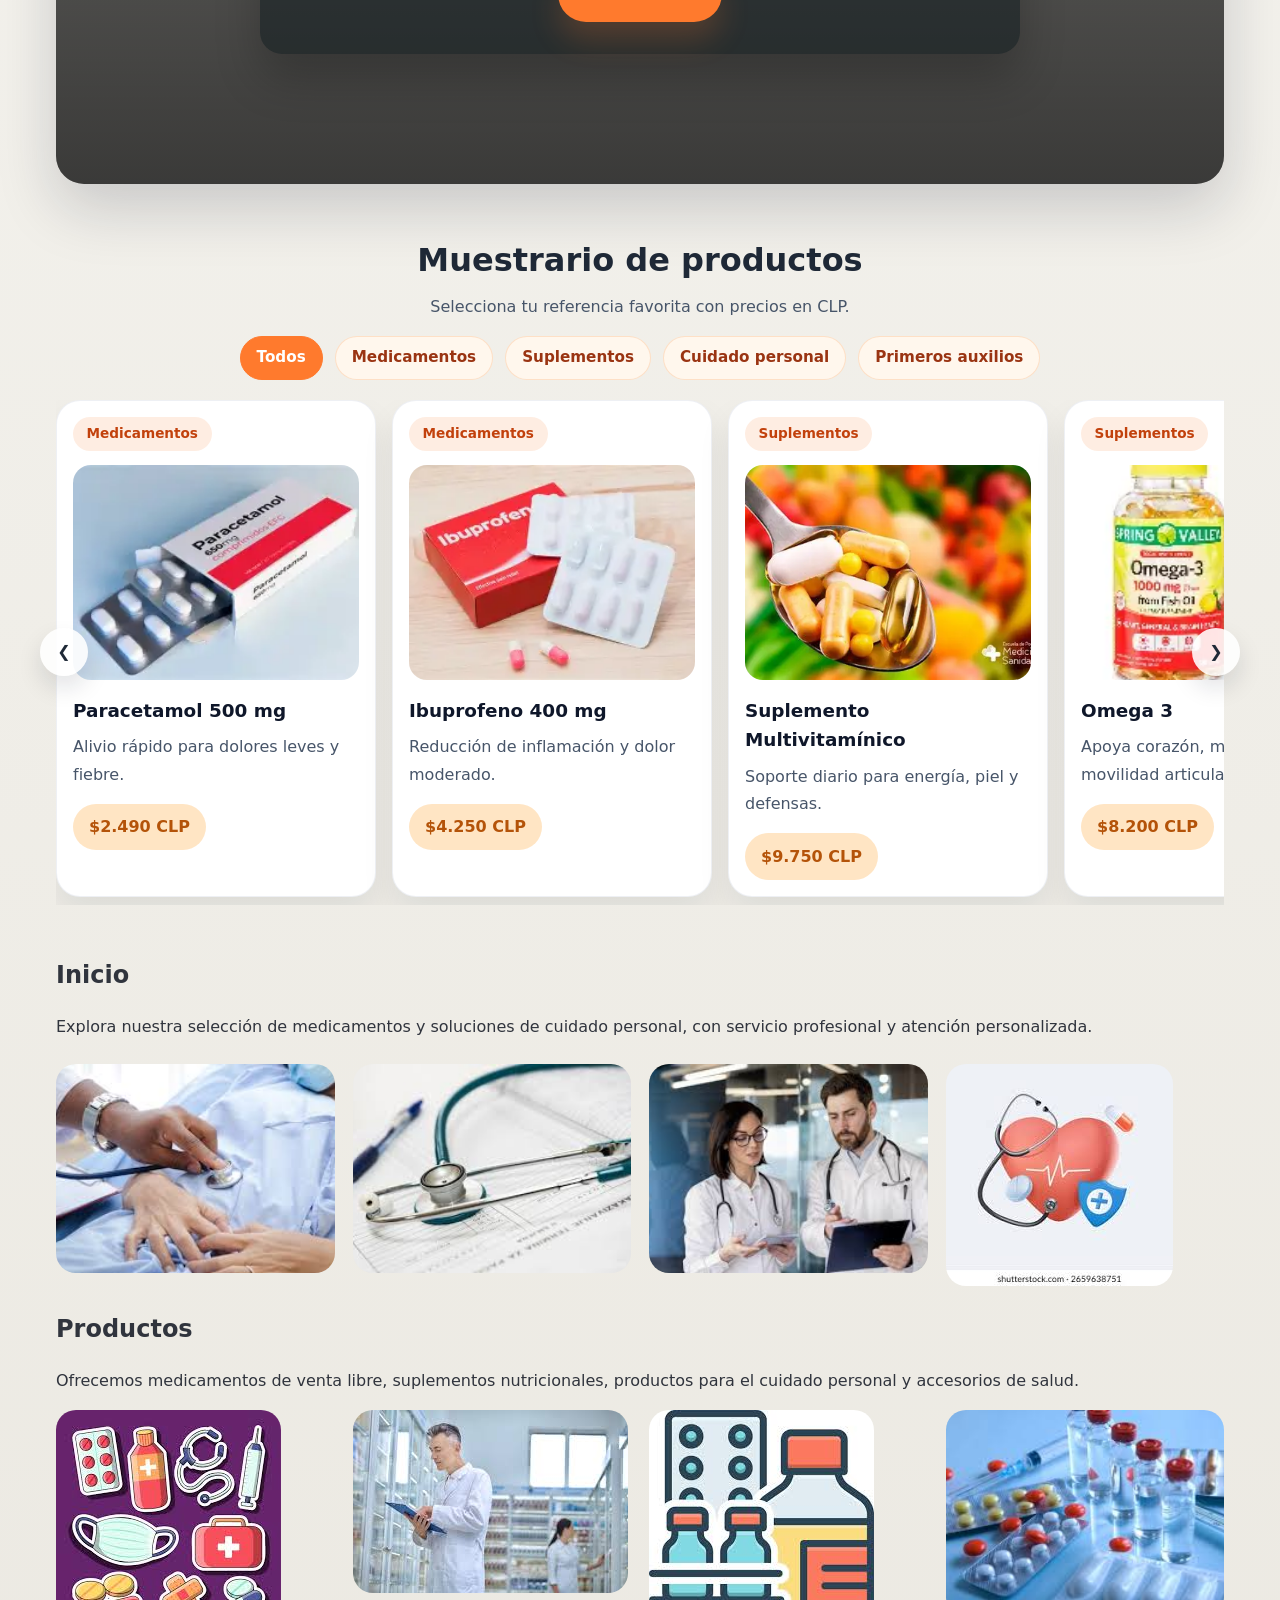
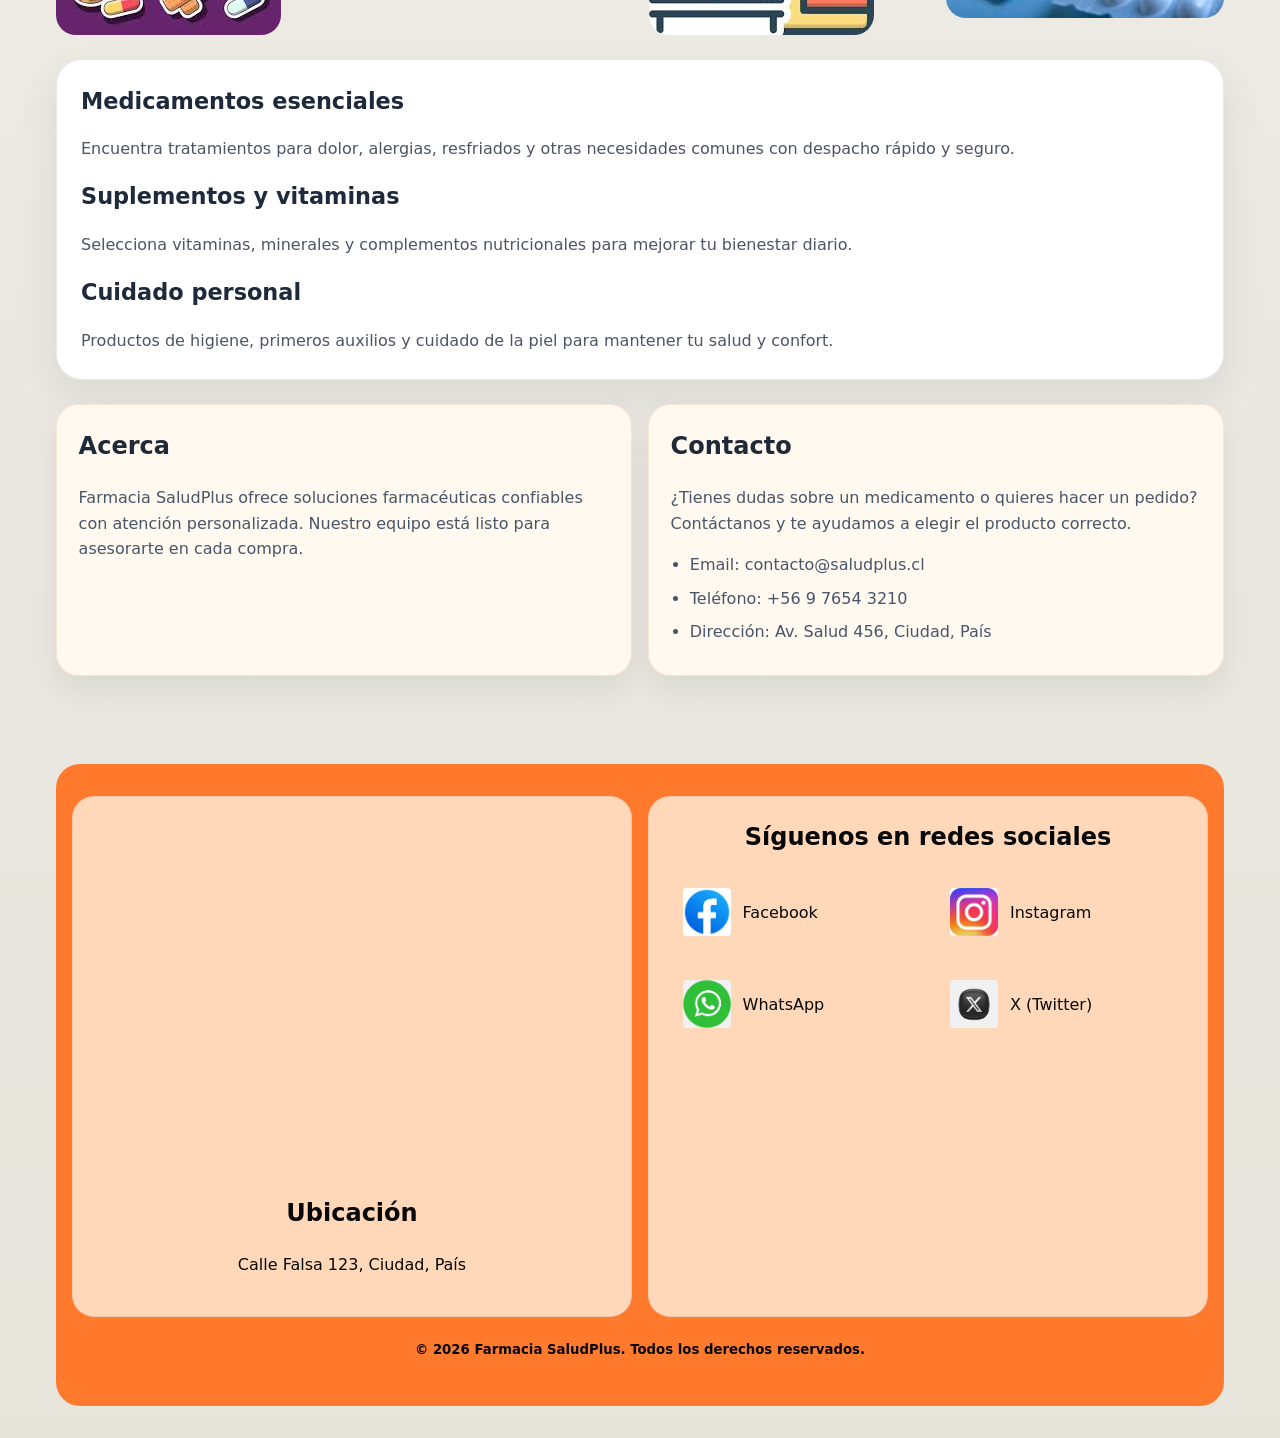
==== commit 02909791: "pag-sanitizada" ====
--- a/index.html
+++ b/index.html
@@ -59,6 +59,82 @@
                 </div>
             </div>
 
+                <section id="muestrario" class="product-showcase">
+                    <div class="section-header">
+                        <h2>Muestrario de productos</h2>
+                        <p>Selecciona tu referencia favorita con precios en CLP.</p>
+                    </div>
+                    <div class="product-categories">
+                        <span class="category-chip active" data-category="all">Todos</span>
+                        <span class="category-chip" data-category="medicamentos">Medicamentos</span>
+                        <span class="category-chip" data-category="suplementos">Suplementos</span>
+                        <span class="category-chip" data-category="cuidado-personal">Cuidado personal</span>
+                        <span class="category-chip" data-category="primeros-auxilios">Primeros auxilios</span>
+                    </div>
+                    <div class="slider-wrapper">
+                        <button class="slider-control prev" aria-label="Anterior producto">&#10094;</button>
+                        <div class="slider-track" id="sliderTrack">
+                            <article class="product-card" data-category="medicamentos">
+                                <span class="product-chip">Medicamentos</span>
+                                <img src="src/Productos-assets/Paracetamol.webp" alt="Paracetamol 500mg">
+                                <h3>Paracetamol 500 mg</h3>
+                                <p>Alivio rápido para dolores leves y fiebre.</p>
+                                <span class="product-price">$2.490 CLP</span>
+                            </article>
+                            <article class="product-card" data-category="medicamentos">
+                                <span class="product-chip">Medicamentos</span>
+                                <img src="src/Productos-assets/ibuprofeno.webp" alt="Ibuprofeno 400mg">
+                                <h3>Ibuprofeno 400 mg</h3>
+                                <p>Reducción de inflamación y dolor moderado.</p>
+                                <span class="product-price">$4.250 CLP</span>
+                            </article>
+                            <article class="product-card" data-category="suplementos">
+                                <span class="product-chip">Suplementos</span>
+                                <img src="src/Productos-assets/Sup.vitaminicos.webp" alt="Suplemento vitamínico">
+                                <h3>Suplemento Multivitamínico</h3>
+                                <p>Soporte diario para energía, piel y defensas.</p>
+                                <span class="product-price">$9.750 CLP</span>
+                            </article>
+                            <article class="product-card" data-category="suplementos">
+                                <span class="product-chip">Suplementos</span>
+                                <img src="src/Productos-assets/omega 3.webp" alt="Omega 3 suplemento">
+                                <h3>Omega 3</h3>
+                                <p>Apoya corazón, memoria y movilidad articular.</p>
+                                <span class="product-price">$8.200 CLP</span>
+                            </article>
+                            <article class="product-card" data-category="cuidado-personal">
+                                <span class="product-chip">Cuidado personal</span>
+                                <img src="src/Productos-assets/Crema.webp" alt="Crema hidratante">
+                                <h3>Crema Hidratante</h3>
+                                <p>Hidratación intensa para piel seca y sensible.</p>
+                                <span class="product-price">$6.150 CLP</span>
+                            </article>
+                            <article class="product-card" data-category="cuidado-personal">
+                                <span class="product-chip">Cuidado personal</span>
+                                <img src="src/Productos-assets/protector labial.webp" alt="Protector labial nutritivo">
+                                <h3>Protector Labial</h3>
+                                <p>Protección y nutrición para labios secos.</p>
+                                <span class="product-price">$3.990 CLP</span>
+                            </article>
+                            <article class="product-card" data-category="primeros-auxilios">
+                                <span class="product-chip">Primeros auxilios</span>
+                                <img src="src/Productos-assets/kit_primeros_auxilios.webp" alt="Kit de primeros auxilios">
+                                <h3>Kit de primeros auxilios</h3>
+                                <p>Incluye vendas, gasas y desinfectante básico.</p>
+                                <span class="product-price">$12.800 CLP</span>
+                            </article>
+                            <article class="product-card" data-category="primeros-auxilios">
+                                <span class="product-chip">Primeros auxilios</span>
+                                <img src="src/Productos-assets/curitas y apositos.webp" alt="Curitas y apósitos">
+                                <h3>Curitas y Apósitos</h3>
+                                <p>Cobertura rápida y segura para pequeños cortes.</p>
+                                <span class="product-price">$5.600 CLP</span>
+                            </article>
+                        </div>
+                        <button class="slider-control next" aria-label="Siguiente producto">&#10095;</button>
+                    </div>
+                </section>
+
                 <section id="inicio">
                     <h2>Inicio</h2>
                     <p>Explora nuestra selección de medicamentos y soluciones de cuidado personal, con servicio profesional y atención personalizada.</p>
@@ -118,9 +194,30 @@
             <footer>
                 <div class="footer-grid">
                     <div class="footer-grid_item">
-                        <iframe src="https://www.google.com/maps/embed?pb=!1m18!1m12!1m3!1d805.1742582379635!2d-70.51684487271912!3d-33.44761211233083!2m3!1f0!2f0!3f0!3m2!1i1024!2i768!4f13.1!3m3!1m2!1s0x9662cde7a14d679d%3A0xbda2d39fa4c39c5f!2sCarpay%2C%20La%20Reina%2C%20Regi%C3%B3n%20Metropolitana!5e1!3m2!1sen!2scl!4v1777428447497!5m2!1sen!2scl" width="400" height="300" style="border:0;" allowfullscreen="" loading="lazy" referrerpolicy="no-referrer-when-downgrade"></iframe>
+                        <iframe src="https://www.google.com/maps/embed?pb=!1m18!1m12!1m3!1d805.1742582379635!2d-70.51684487271912!3d-33.44761211233083!2m3!1f0!2f0!3f0!3m2!1i1024!2i768!4f13.1!3m3!1m2!1s0x9662cde7a14d679d%3A0xbda2d39fa4c39c5f!2sCarpay%2C%20La%20Reina%2C%20Regi%C3%B3n%20Metropolitana!5e1!3m2!1sen!2scl!4v1777428447497!5m2!1sen!2scl" width="100%" height="360" style="border:0;" allowfullscreen="" loading="lazy" referrerpolicy="no-referrer-when-downgrade"></iframe>
                         <h2>Ubicación</h2>
                         <p>Calle Falsa 123, Ciudad, País</p>
+                    </div>
+                    <div class="footer-grid_item">
+                        <h2>Síguenos en redes sociales</h2>
+                        <div class="social-links">
+                            <a href="#" class="social-link">
+                                <img src="src/Redes_Sociales-assets/facebook.jpg" alt="Facebook">
+                                <span>Facebook</span>
+                            </a>
+                            <a href="#" class="social-link">
+                                <img src="src/Redes_Sociales-assets/Sin título.jpg" alt="Instagram">
+                                <span>Instagram</span>
+                            </a>
+                            <a href="#" class="social-link">
+                                <img src="src/Redes_Sociales-assets/whatsapp.png" alt="WhatsApp">
+                                <span>WhatsApp</span>
+                            </a>
+                            <a href="#" class="social-link">
+                                <img src="src/Redes_Sociales-assets/x.jpg" alt="X (Twitter)">
+                                <span>X (Twitter)</span>
+                            </a>
+                        </div>
                     </div>
                 </div>
                 <h5>&copy; 2026 Farmacia SaludPlus. Todos los derechos reservados.</h5>
@@ -145,6 +242,39 @@
                 btnCerrar.addEventListener('click', () => {
                     formulario.classList.add('oculto');
                 });
+
+                const sliderTrack = document.getElementById('sliderTrack');
+                const prevButton = document.querySelector('.slider-control.prev');
+                const nextButton = document.querySelector('.slider-control.next');
+                const categoryChips = document.querySelectorAll('.category-chip');
+                const productCards = document.querySelectorAll('.product-card');
+
+                function scrollSlider(direction) {
+                    const cardWidth = sliderTrack.querySelector('.product-card').offsetWidth + 16;
+                    sliderTrack.scrollBy({ left: direction * cardWidth, behavior: 'smooth' });
+                }
+
+                function filterProducts(category) {
+                    productCards.forEach(card => {
+                        if (category === 'all' || card.dataset.category === category) {
+                            card.style.display = 'block';
+                        } else {
+                            card.style.display = 'none';
+                        }
+                    });
+                }
+
+                categoryChips.forEach(chip => {
+                    chip.addEventListener('click', () => {
+                        categoryChips.forEach(c => c.classList.remove('active'));
+                        chip.classList.add('active');
+                        const category = chip.dataset.category;
+                        filterProducts(category);
+                    });
+                });
+
+                prevButton?.addEventListener('click', () => scrollSlider(-1));
+                nextButton?.addEventListener('click', () => scrollSlider(1));
             </script>
         </body>
 
--- a/style.css
+++ b/style.css
@@ -237,6 +237,177 @@
     border-radius: 20px;
 }
 
+.product-showcase {
+    margin: 2rem 0;
+    padding: 1.2rem 0;
+}
+
+.product-showcase .section-header {
+    text-align: center;
+    margin-bottom: 1rem;
+}
+
+.product-showcase .section-header h2 {
+    margin: 0;
+    font-size: 2rem;
+    color: #1f2937;
+}
+
+.product-showcase .section-header p {
+    margin: 0.5rem auto 0;
+    max-width: 700px;
+    color: #475569;
+}
+
+.product-categories {
+    display: flex;
+    justify-content: center;
+    flex-wrap: wrap;
+    gap: 0.75rem;
+    margin-bottom: 1.25rem;
+}
+
+.category-chip {
+    display: inline-flex;
+    align-items: center;
+    padding: 0.55rem 1rem;
+    border-radius: 999px;
+    background: #fff7ed;
+    color: #9a3412;
+    border: 1px solid rgba(249, 115, 22, 0.18);
+    font-size: 0.95rem;
+    font-weight: 600;
+    cursor: pointer;
+    transition: background 0.2s ease, color 0.2s ease;
+}
+
+.category-chip:hover {
+    background: #fed7aa;
+}
+
+.category-chip.active {
+    background: #ff7a2d;
+    color: #ffffff;
+    border-color: #ff7a2d;
+}
+
+.product-chip {
+    display: inline-flex;
+    align-items: center;
+    padding: 0.4rem 0.85rem;
+    border-radius: 999px;
+    background: rgba(248, 113, 37, 0.13);
+    color: #c2410c;
+    font-size: 0.85rem;
+    font-weight: 700;
+    margin-bottom: 0.9rem;
+}
+
+.slider-wrapper {
+    position: relative;
+    display: grid;
+    align-items: center;
+}
+
+.slider-track {
+    display: grid;
+    grid-auto-flow: column;
+    gap: 1rem;
+    overflow-x: auto;
+    scroll-snap-type: x mandatory;
+    padding-bottom: 0.5rem;
+    scrollbar-width: thin;
+    scrollbar-color: rgba(148, 163, 184, 0.7) transparent;
+}
+
+.slider-track::-webkit-scrollbar {
+    height: 10px;
+}
+
+.slider-track::-webkit-scrollbar-thumb {
+    background: rgba(148, 163, 184, 0.7);
+    border-radius: 999px;
+}
+
+.product-card {
+    min-width: min(320px, 85vw);
+    background: #ffffff;
+    border-radius: 24px;
+    border: 1px solid rgba(148, 163, 184, 0.16);
+    box-shadow: 0 18px 32px rgba(15, 23, 42, 0.08);
+    padding: 1rem;
+    scroll-snap-align: start;
+}
+
+.product-card img {
+    width: 100%;
+    aspect-ratio: 4 / 3;
+    object-fit: cover;
+    border-radius: 18px;
+    margin-bottom: 1rem;
+}
+
+.product-card h3 {
+    margin: 0 0 0.5rem;
+    font-size: 1.15rem;
+    color: #0f172a;
+}
+
+.product-card p {
+    margin: 0 0 1rem;
+    color: #475569;
+    line-height: 1.7;
+}
+
+.product-price {
+    display: inline-flex;
+    align-items: center;
+    justify-content: center;
+    padding: 0.65rem 1rem;
+    background: #ffe5c4;
+    color: #b45309;
+    border-radius: 999px;
+    font-weight: 700;
+}
+
+.slider-control {
+    position: absolute;
+    top: 50%;
+    transform: translateY(-50%);
+    border: none;
+    background: rgba(255, 255, 255, 0.88);
+    width: 3rem;
+    height: 3rem;
+    border-radius: 50%;
+    color: #1f2937;
+    cursor: pointer;
+    box-shadow: 0 12px 24px rgba(15, 23, 42, 0.12);
+    transition: transform 0.2s ease, background 0.2s ease;
+}
+
+.slider-control:hover {
+    transform: translateY(-50%) scale(1.05);
+    background: #ffffff;
+}
+
+.slider-control.prev {
+    left: -1rem;
+}
+
+.slider-control.next {
+    right: -1rem;
+}
+
+@media (max-width: 768px) {
+    .slider-control.prev {
+        left: 0.25rem;
+    }
+
+    .slider-control.next {
+        right: 0.25rem;
+    }
+}
+
 .grid-container {
     display: grid;
     gap: 1rem;
@@ -314,10 +485,52 @@
     padding: 1.35rem;
     border-radius: 22px;
     border: 1px solid rgba(0, 0, 0, 0.08);
+    overflow: hidden;
+}
+
+.footer-grid_item iframe {
+    width: 100%;
+    height: 360px;
+    border-radius: 18px;
+    border: 0;
+    display: block;
+    margin-bottom: 1rem;
 }
 
 .footer-grid_item h2 {
     margin-top: 0;
+}
+
+.social-links {
+    display: grid;
+    grid-template-columns: repeat(2, 1fr);
+    gap: 1.25rem;
+    margin-top: 1rem;
+}
+
+.social-link {
+    display: flex;
+    align-items: center;
+    gap: 0.75rem;
+    color: #080808;
+    text-decoration: none;
+    padding: 0.75rem;
+    border-radius: 8px;
+    transition: background 0.2s ease;
+}
+
+.social-link:hover {
+    background: rgba(255, 255, 255, 0.1);
+}
+
+.social-link img {
+    width: 48px;
+    height: 48px;
+    border-radius: 4px;
+}
+
+.social-link span {
+    font-weight: 500;
 }
 
 .formulario {
